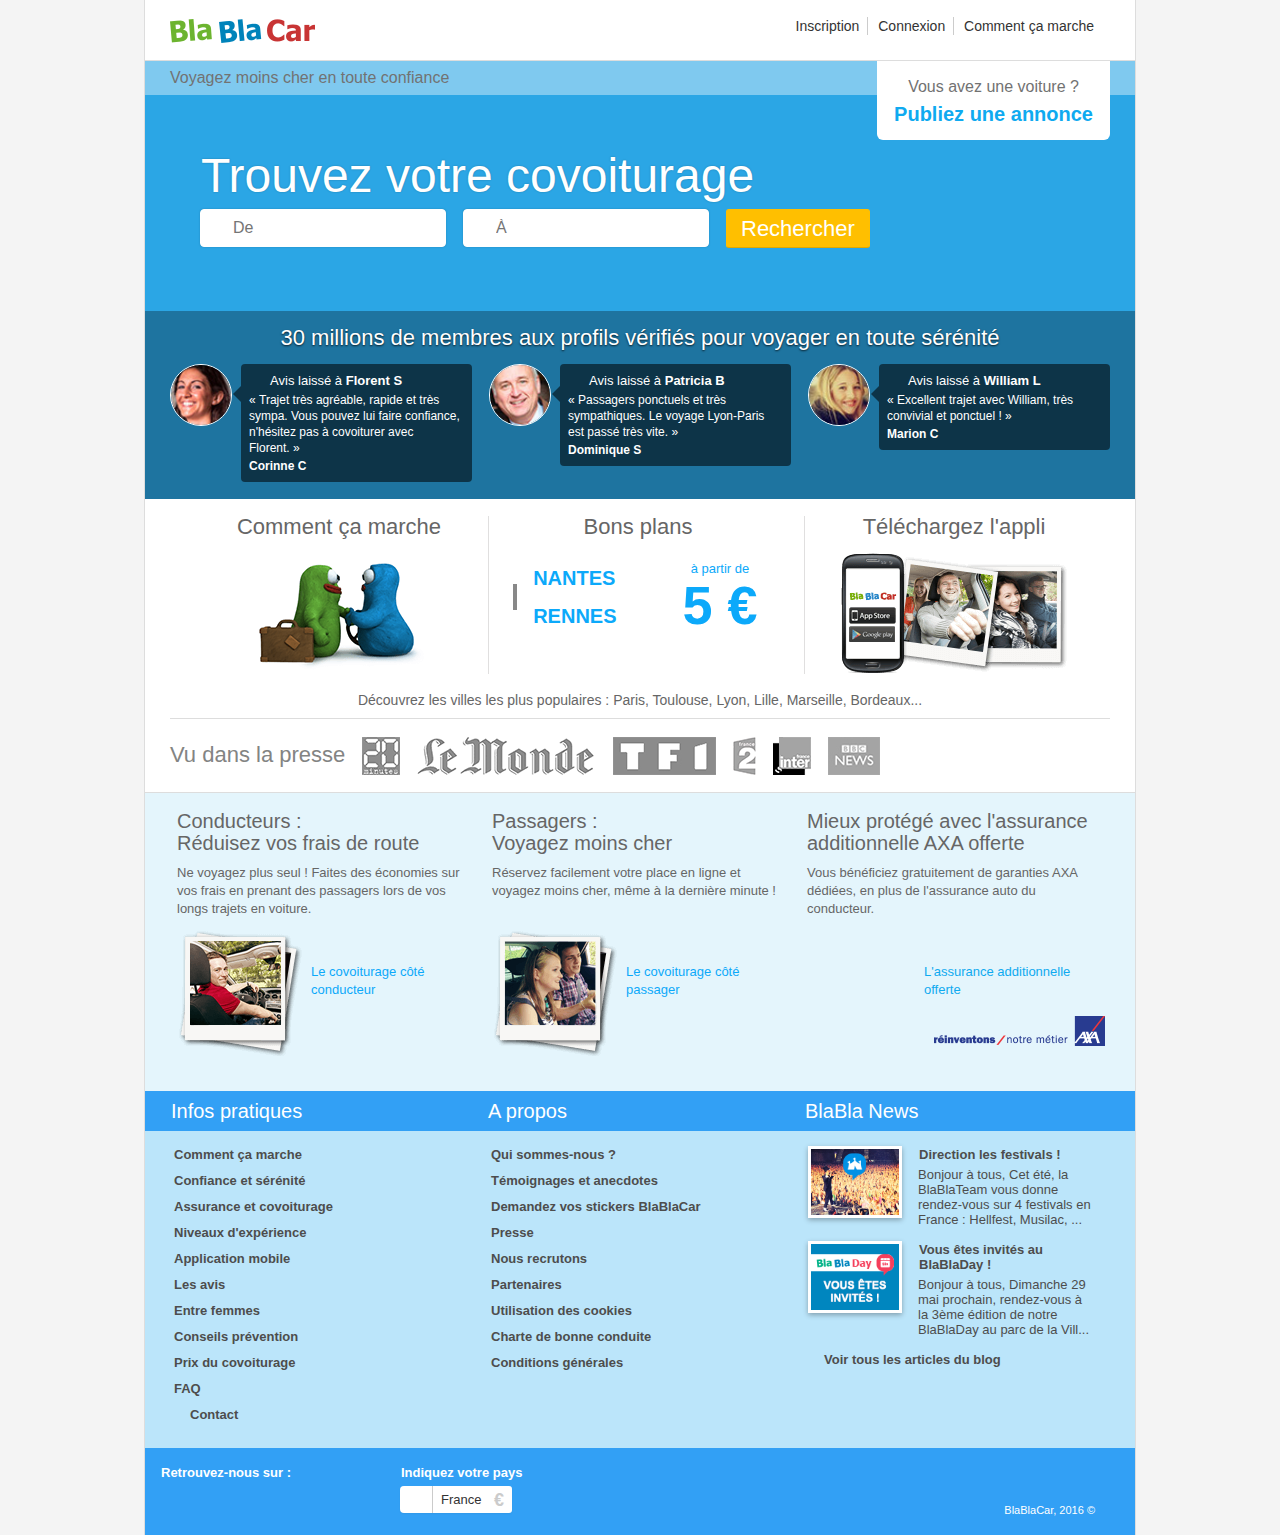
==== web/index.html @ f74a3dd9 "View updated" ====
<!DOCTYPE html>
<html lang="fr" class="js" data-locale="fr_FR">
<head>
	<meta http-equiv="Content-Type" content="text/html; charset=UTF-8">

	<meta charset="utf-8">
	<meta http-equiv="X-UA-Compatible" content="IE=Edge,chrome=1">

	<title>Voyagez moins cher en covoiturage | BlaBlaCar</title>

	<link rel="alternate" href="https://www.blablacar.fr/" hreflang="fr-FR">

	<link rel="alternate" href="android-app://com.comuto/blablacar/home?_reverse_proxy%5Bttl%5D=3600&amp;_reverse_proxy%5Buser_auth%5D=1&amp;_locale=fr_FR">

	<meta name="google" content="nositelinkssearchbox">
	<meta name="robots" content="noodp, noydir">
	<meta name="description" content="    BlaBlaCar met en relation des conducteurs qui voyagent avec des places libres avec des passagers recherchant un trajet sur le premier site européen de covoiturage.
	">
	<meta name="keywords" content=" ">

	<link rel="alternate" media="only screen and (max-width: 640px)" href="https://m.blablacar.fr/">



	<!--[if IE]><link href="/v-1465314200/assets/build/css/blablacar_1.css" rel="stylesheet" type="text/css"><![endif]-->
	<!--[if IE]><link href="/v-1465314200/assets/build/css/blablacar_2.css" rel="stylesheet" type="text/css"><![endif]-->

	<link rel="icon" type="image/x-icon" href="favicon.ico">
	<link rel="apple-touch-icon-precomposed" href="https://d1ovtcjitiy70m.cloudfront.net/vi-1/apple-touch-icon.png">
	<link rel="apple-touch-icon-precomposed" sizes="72x72" href="https://d1ovtcjitiy70m.cloudfront.net/vi-1/apple-touch-icon-72x72.png">
	<link rel="apple-touch-icon-precomposed" sizes="114x114" href="https://d1ovtcjitiy70m.cloudfront.net/vi-1/apple-touch-icon-114x114.png">
	<link rel="apple-touch-icon-precomposed" sizes="144x144" href="https://d1ovtcjitiy70m.cloudfront.net/vi-1/apple-touch-icon-144x144.png">

	<meta property="fb:app_id" content="123152947759014">
	<meta property="og:url" content="https://www.blablacar.fr/">

	<meta property="og:locale" content="fr_FR">
	<meta property="og:site_name" content="BlaBlaCar">
	<meta property="og:title" content="Voyagez moins cher en covoiturage">
	<meta property="og:type" content="website">
	<meta property="og:image" content="https://www.blablacar.fr/images/logo-bbc-fb.png">

	<meta name="application-name" content="BlaBlaCar">
	<meta name="msapplication-TileColor" content="#ffffff">
	<meta name="msapplication-TileImage" content="https://www.blablacar.fr/blablacar-pinned-default.png">
	<meta name="msapplication-square70x70logo" content="https://www.blablacar.fr/blablacar-pinned-small.png">
	<meta name="msapplication-square150x150logo" content="https://www.blablacar.fr/blablacar-pinned-medium.png">
	<meta name="msapplication-wide310x150logo" content="https://www.blablacar.fr/blablacar-pinned-wide.png">
	<meta name="msapplication-square310x310logo" content="https://www.blablacar.fr/blablacar-pinned-large.png">

	<link rel="image_src" href="https://d1ovtcjitiy70m.cloudfront.net/vi-1/images/logo.gif">


        <link rel="stylesheet" type="text/css" href="index.css" media="all">
    </head>
    <body itemscope="" itemtype="http://schema.org/Article">
    	<div id="skip-link"><a href="#maincontent">Aller au contenu</a></div>
    <!--[if lt IE 9]>
        <div class="browser-message">
            <p>
                <strong>
                Ceci est bien embêtant
                </strong>
                Vous utilisez un navigateur trop ancien pour utiliser ce site.
                <br />
                Si vous le pouvez, <a href="https://www.google.com/chrome" target="_blank">installez un navigateur récent</a>. Vous risquez sinon des problèmes de compatibilités.
            </p>
        </div>
        <![endif]-->





        <div class="page">
        	<header class="site-header" role="banner" data-error="Une erreur est survenue. Réessayez plus tard.">

        		<div class="container clearfix">
        			<a href="https://www.blablacar.fr/" class="logo js-optInExcluded">
        				<img src="res/blablacar-logo-290x48.png" alt="BlaBlaCar" height="24" width="145">
        			</a>

        			<input id="async_toolbar" value="1" type="hidden">
        			<input id="async_toolbar_url" value="/login/is-logged" type="hidden">

        			<nav class="site-menu" role="navigation">
        				<ul class="unstyled no-margin">
        					<li class="site-menu-user">
        						<ul class="unstyled no-margin">
        							<li>
        								<a href="https://www.blablacar.fr/inscription">Inscription</a>
        							</li>
        							<li>
        							<a href="signin" class="login-link login-toggle" aria-haspopup="true" aria-expanded="false" role="button">Connexion</a>
        								<div class="login-container">
        									<div style="display: none;" class="login form-register">
        										<span class="login-arrow"></span>
        										<div class="text-intro"></div>

        										<div class="social-signin facebook-signin">
        											<a href="http://www.blablacar.fr/connect/facebook" class="btn-social btn-facebook white js-oauth-connect" data-provider="facebook">
        												<i class="bbc-icon2-facebook-logo size26 first white push-left" aria-hidden="true"></i>
        												Connexion avec Facebook
        											</a>
        										</div>


        										<p class="smallprint margin-top align-center">
        											Nous ne publions rien sur votre mur sans votre accord
        										</p>


        										<form id="login-form" action="https://www.blablacar.fr/login_check" method="POST" novalidate="">


        											<p class="separator hr"><span>ou</span></p>

        											<label class="register-email-wrapper">
        												<input class="login-email registration-email" name="_username" placeholder="Mon e-mail" type="email">
        											</label>

        											<label class="register-password-wrapper">
        												<input class="login-pass registration-password" name="_password" placeholder="Mon mot de passe" type="password">
        											</label>

        											<label for="remember_me_pop" class="register-remember-wrapper">
        												<input id="remember_me_pop" name="_remember_me" type="checkbox">
        												Se souvenir de moi
        											</label>

        											<div class="form-action">
        												<button type="submit" name="_submit" class="btn-validation btn-large full-width apply-btn-loader"><img class="img-loader hide" src="res/ajax-loader-blue.gif" alt="" aria-hidden="true">
        													Connexion
        												</button>
        											</div>
        											<div class="align-right">
        												<a class="blue" href="https://www.blablacar.fr/mot-de-passe-oublie">
        													Mot de passe oublié
        												</a>
        											</div>
        										</form>

        										<div class="signin">
        											<strong class="display-block">Pas encore membre ?</strong>
        											<a class="blue" href="https://www.blablacar.fr/inscription">
        												Inscrivez-vous gratuitement
        											</a>
        										</div>
        									</div>
        								</div>
        							</li>
        							<li class="margin-half-right no-border">
        								<a href="https://www.blablacar.fr/comment-ca-marche" class="help">Comment ça marche</a>
        							</li>
        						</ul>

        					</li>


        				</ul>

        			</nav>
        		</div>
        	</header>

        	<div id="maincontent" class="container" role="main">
        		<div class="flash-template alert no-icon hide clearfix" data-level-class="alert-LEVEL" data-message-selector=".flash-content">
        			<a class="close" data-dismiss="alert" href="#">×</a>
        			<i class="size26 pull-left no-margin-left margin-half-right" aria-hidden="true"></i>
        			<p class="flash-content overflow-hidden"></p>
        		</div>



        		<div class="hp-hero">
        			<div class="hp-hero-search u-clearfix">
        				<h1 class="margin-half-bottom">Trouvez votre covoiturage</h1>
        				<form id="search-form" class="search-form no-margin" action="https://www.blablacar.fr/search" role="search">

        					<div class="from">
        						<input value="" id="search_from_name" data-autocomplete="name" name="fn" title="De" placeholder="De" class="search-from place-autocomplete no-margin-bottom" autocomplete="off" type="text">
        						<input name="fc" data-autocomplete="coordinates" data-autocomplete-ref="search_from_name" type="hidden">
        						<input name="fcc" data-autocomplete="country_code" data-autocomplete-ref="search_from_name" type="hidden">
        					</div>

        					<div class="to">
        						<input value="" id="search_to_name" data-autocomplete="name" name="tn" title="À" placeholder="À" class="search-to place-autocomplete no-margin-bottom" autocomplete="off" type="text">
        						<input name="tc" data-autocomplete="coordinates" data-autocomplete-ref="search_to_name" type="hidden">
        						<input name="tcc" data-autocomplete="country_code" data-autocomplete-ref="search_to_name" type="hidden">
        					</div>

        					<button class="btn-2action btn-large size22" type="submit">Rechercher</button>
        				</form>

        			</div>

        			<div class="hp-hero-banner">
        				<h2 class="size16 u-gray">Voyagez moins cher en toute confiance</h2>
        			</div>

        			<a href="https://www.blablacar.fr/proposer" class="hp-hero-driver padding u-alignCenter">
        				<h2 class="no-margin margin-half-bottom u-gray size16">Vous avez une voiture&nbsp;?</h2>
        				<p class="size20 u-blue">
        					<strong>Publiez une annonce</strong>
        				</p>
        			</a>

        			<div class="hp-hero-footer">
        				<h2 class="margin-bottom u-alignCenter size22">30 millions de membres aux profils vérifiés pour voyager en toute sérénité
        				</h2>

        				<ul class="u-reset testimony u-clearfix">
        					<li class="u-left no-margin">
        						<img src="res/user-picture-01_fr_fr.jpg" alt="" class="u-left margin-half-right" height="60" width="60">
        						<div class="testimony-message u-right">
        							<i class="bbc-icon-star yellow-star" aria-hidden="true"></i>
        							Avis laissé à <strong>Florent S</strong>
        							<blockquote class="no-border no-padding no-margin">
        								<p class="size12 thin-font"> «&nbsp;Trajet très agréable, rapide et très sympa. Vous pouvez lui faire confiance, n'hésitez pas à covoiturer avec Florent.&nbsp;» <span class="author bold">Corinne C</span></p>
        							</blockquote>
        						</div>
        					</li>
        					<li class="u-left  margin-left">
        						<img src="res/user-picture-02_fr_fr.jpg" alt="" class="u-left margin-half-right" height="60" width="60">
        						<div class="testimony-message u-right">
        							<i class="bbc-icon-star yellow-star" aria-hidden="true"></i>
        							Avis laissé à <strong>Patricia B</strong>
        							<blockquote class="no-border no-padding no-margin">
        								<p class="size12 thin-font">«&nbsp;Passagers ponctuels et très sympathiques. Le voyage Lyon-Paris est passé très vite.&nbsp;» <span class="author bold">Dominique S</span></p>
        							</blockquote>
        						</div>
        					</li>
        					<li class="u-right no-margin">
        						<img src="res/user-picture-03_fr_fr.jpg" alt="" class="u-left margin-half-right" height="60" width="60">
        						<div class="testimony-message u-right">
        							<i class="bbc-icon-star yellow-star" aria-hidden="true"></i>
        							Avis laissé à <strong>William L</strong>
        							<blockquote class="no-border no-padding no-margin">
        								<p class="size12 thin-font">«&nbsp;Excellent trajet avec William, très convivial et ponctuel !&nbsp;» <span class="author bold">Marion C</span></p>
        							</blockquote>
        						</div>
        					</li>
        				</ul>
        			</div>
        		</div>

        		<div class="row homepage-features">
        			<div class="span4 homepage-feature homepage-feature-left">
        				<h2>
        					<a href="https://www.blablacar.fr/comment-ca-marche">
        						Comment ça marche
        					</a>
        				</h2>

        				<div class="img-block video no-top-padding">
        					<a href="https://www.youtube.com/watch?v=iPXLIzfqFPQ" class="play-button" data-title="Voir la vidéo">
        						<img src="res/home-new-video_fr_fr.png" alt="Voir la vidéo">
        					</a>
        				</div>

        			</div>

        			<div class="span4 homepage-feature slider-feature-axes no-left-margin padding-right" aria-hidden="true">
        				<h2>
        					Bons plans
        				</h2>

        				<div id="carousel-axes" class="carousel slide carousel-fade no-margin padding no-top-padding">
        					<!-- Carousel items -->
        					<ul class="unstyled no-margin carousel-inner">
        						<li class="item">

        							<a href="https://www.blablacar.fr/search?fn=paris&amp;tn=lyon" class="display-block clearfix">
        								<span class="axe pull-left">
        									<span class="departure">
        										<i class="bbc-icon2-circle size18 location-circle green" aria-hidden="true"></i>
        										PARIS
        									</span>
        									<span class="arrival">
        										<i class="bbc-icon2-circle size18 location-circle red" aria-hidden="true"></i>
        										LYON
        									</span>
        								</span>
        								<span class="price price-medium pull-right">
        									à partir de
        									<span>20&nbsp;€</span>
        									<span class="price-detail">Par passager</span>
        								</span>
        							</a>
        						</li>
        						<li class="item">

        							<a href="https://www.blablacar.fr/search?fn=lille&amp;tn=paris" class="display-block clearfix">
        								<span class="axe pull-left">
        									<span class="departure">
        										<i class="bbc-icon2-circle size18 location-circle green" aria-hidden="true"></i>
        										LILLE
        									</span>
        									<span class="arrival">
        										<i class="bbc-icon2-circle size18 location-circle red" aria-hidden="true"></i>
        										PARIS
        									</span>
        								</span>
        								<span class="price price-medium pull-right">
        									à partir de
        									<span>10&nbsp;€</span>
        									<span class="price-detail">Par passager</span>
        								</span>
        							</a>
        						</li>
        						<li class="item">

        							<a href="https://www.blablacar.fr/search?fn=bordeaux&amp;tn=toulouse" class="display-block clearfix">
        								<span class="axe pull-left">
        									<span class="departure">
        										<i class="bbc-icon2-circle size18 location-circle green" aria-hidden="true"></i>
        										BORDEAUX
        									</span>
        									<span class="arrival">
        										<i class="bbc-icon2-circle size18 location-circle red" aria-hidden="true"></i>
        										TOULOUSE
        									</span>
        								</span>
        								<span class="price price-medium pull-right">
        									à partir de
        									<span>10&nbsp;€</span>
        									<span class="price-detail">Par passager</span>
        								</span>
        							</a>
        						</li>
        						<li class="item active">

        							<a href="https://www.blablacar.fr/search?fn=nantes&amp;tn=rennes" class="display-block clearfix">
        								<span class="axe pull-left">
        									<span class="departure">
        										<i class="bbc-icon2-circle size18 location-circle green" aria-hidden="true"></i>
        										NANTES
        									</span>
        									<span class="arrival">
        										<i class="bbc-icon2-circle size18 location-circle red" aria-hidden="true"></i>
        										RENNES
        									</span>
        								</span>
        								<span class="price pull-right">
        									à partir de
        									<span>5&nbsp;€</span>
        									<span class="price-detail">Par passager</span>
        								</span>
        							</a>
        						</li>
        					</ul>
        				</div>
        			</div>

        			<div class="span4 homepage-feature homepage-feature-right no-left-margin">
        				<h2>
        					<a href="https://www.blablacar.fr/apps-blablacar-mobile">Téléchargez l'appli</a>
        				</h2>

        				<a href="https://www.blablacar.fr/apps-blablacar-mobile" class="display-block align-center">
        					<img src="res/bloc-mobileapp.png" alt="Découvrez l'application mobile gratuite de covoiturage BlaBlaCar">
        				</a>

        			</div>
        		</div>



        		<section class="top-departure dropdown clearfix">
        			<a href="https://www.blablacar.fr/trajets/" class="dropdown-toggle top-departure-link display-block margin-half-bottom align-center size14" data-toggle="dropdown" data-target="#">
        				Découvrez les villes les plus populaires : Paris, Toulouse, Lyon, Lille, Marseille, Bordeaux...
        			</a>
        			<div class="dropdown-menu">
        				<div class="row">
        					<h2>Découvrez les 21 trajets les plus populaires :</h2>
        					<div class="span4">
        						<ul class="unstyled top-departure-list">
        							<li>
        								<a href="https://www.blablacar.fr/trajets/paris/">
        									Covoiturage au départ de Paris
        								</a>
        							</li>
        							<li>
        								<a href="https://www.blablacar.fr/trajets/toulouse/">
        									Covoiturage au départ de Toulouse
        								</a>
        							</li>
        							<li>
        								<a href="https://www.blablacar.fr/trajets/lyon/">
        									Covoiturage au départ de Lyon
        								</a>
        							</li>
        							<li>
        								<a href="https://www.blablacar.fr/trajets/rennes/">
        									Covoiturage au départ de Rennes
        								</a>
        							</li>
        							<li>
        								<a href="https://www.blablacar.fr/trajets/nantes/">
        									Covoiturage au départ de Nantes
        								</a>
        							</li>
        							<li>
        								<a href="https://www.blablacar.fr/trajets/montpellier/">
        									Covoiturage au départ de Montpellier
        								</a>
        							</li>
        							<li>
        								<a href="https://www.blablacar.fr/trajets/bordeaux/">
        									Covoiturage au départ de Bordeaux
        								</a>
        							</li>
        						</ul>
        					</div>
        					<div class="span4">
        						<ul class="unstyled top-departure-list">
        							<li>
        								<a href="https://www.blablacar.fr/trajets/clermont-ferrand/">
        									Covoiturage au départ de Clermont-Ferrand
        								</a>
        							</li>
        							<li>
        								<a href="https://www.blablacar.fr/trajets/valence/">
        									Covoiturage au départ de Valence
        								</a>
        							</li>
        							<li>
        								<a href="https://www.blablacar.fr/trajets/tours/">
        									Covoiturage au départ de Tours
        								</a>
        							</li>
        							<li>
        								<a href="https://www.blablacar.fr/trajets/angers/">
        									Covoiturage au départ de Angers
        								</a>
        							</li>
        							<li>
        								<a href="https://www.blablacar.fr/trajets/aix-en-provence/">
        									Covoiturage au départ de Aix-en-Provence
        								</a>
        							</li>
        							<li>
        								<a href="https://www.blablacar.fr/trajets/grenoble/">
        									Covoiturage au départ de Grenoble
        								</a>
        							</li>
        							<li>
        								<a href="https://www.blablacar.fr/trajets/poitiers/">
        									Covoiturage au départ de Poitiers
        								</a>
        							</li>
        						</ul>
        					</div>
        					<div class="span4">
        						<ul class="unstyled top-departure-list">
        							<li>
        								<a href="https://www.blablacar.fr/trajets/le-mans/">
        									Covoiturage au départ de Le Mans
        								</a>
        							</li>
        							<li>
        								<a href="https://www.blablacar.fr/trajets/nimes/">
        									Covoiturage au départ de Nîmes
        								</a>
        							</li>
        							<li>
        								<a href="https://www.blablacar.fr/trajets/orleans/">
        									Covoiturage au départ de Orléans
        								</a>
        							</li>
        							<li>
        								<a href="https://www.blablacar.fr/trajets/limoges/">
        									Covoiturage au départ de Limoges
        								</a>
        							</li>
        							<li>
        								<a href="https://www.blablacar.fr/trajets/caen/">
        									Covoiturage au départ de Caen
        								</a>
        							</li>
        							<li>
        								<a href="https://www.blablacar.fr/trajets/narbonne/">
        									Covoiturage au départ de Narbonne
        								</a>
        							</li>
        							<li>
        								<a href="https://www.blablacar.fr/trajets/vannes/">
        									Covoiturage au départ de Vannes
        								</a>
        							</li>
        						</ul>
        					</div>
        					<div class="span12 top-departure-footer">
        						<a href="https://www.blablacar.fr/trajets/" class="blue">→ Voir tous les autres trajets</a>
        					</div>
        				</div>
        			</div>
        		</section>


        		<div class="row press no-margin padding-top padding-half-bottom">
        			<a href="https://www.blablacar.fr/blog/presse-et-medias" class="display-block">
        				<h2 class="press-title no-margin pull-left">
        					Vu dans la presse
        				</h2>
        				<ul class="list-medias unstyled no-margin overflow-hidden">
        					<li class="pull-left margin-left margin-half-bottom">
        						<img src="res/20minutes.png" alt="20 minutes">
        					</li>
        					<li class="pull-left margin-left margin-half-bottom">
        						<img src="res/le-monde.png" alt="Le monde">
        					</li>
        					<li class="pull-left margin-left margin-half-bottom">
        						<img src="res/tf1.png" alt="TF1">
        					</li>
        					<li class="pull-left margin-left margin-half-bottom">
        						<img src="res/france-2.png" alt="France 2">
        					</li>
        					<li class="pull-left margin-left margin-half-bottom">
        						<img src="res/france-inter.png" alt="France Inter">
        					</li>
        					<li class="pull-left margin-left margin-half-bottom">
        						<img src="res/bbc-news.png" alt="BBC News">
        					</li>
        				</ul>
        			</a>
        		</div>

        		<div class="row homepage-explanations padding clearfix">
        			<div class="span4 explanation-driver margin-bottom">
        				<h2 class="align-left"><span class="display-block">Conducteurs :</span> Réduisez vos frais de route</h2>
        				<p>Ne voyagez plus seul ! Faites des économies sur vos frais en prenant des passagers lors de vos longs trajets en voiture.
        				</p>
        				<img src="res/instant-film-driver2.png" alt="" class="pull-left margin-half-right">
        				<a href="https://www.blablacar.fr/comment-ca-marche#drvr" class="display-block overflow-hidden margin-top padding-top blue">Le covoiturage côté conducteur</a>
        			</div>

        			<div class="span4 explanation-passenger margin-bottom">
        				<h2 class="align-left"><span class="display-block">Passagers :</span> Voyagez moins cher
        				</h2>
        				<p>Réservez facilement votre place en ligne et voyagez moins cher, même à la dernière minute !</p>
        				<img src="res/instant-film-passenger.png" alt="" class="pull-left margin-half-right">
        				<a href="https://www.blablacar.fr/comment-ca-marche" class="display-block overflow-hidden margin-top padding-top blue">Le covoiturage côté passager
        				</a>
        			</div>
        			<div class="span4 explanation-trust margin-bottom">
        				<h2 class="u-alignLeft">Mieux protégé avec l'assurance additionnelle AXA offerte</h2>
        				<p>Vous bénéficiez gratuitement de garanties AXA dédiées, en plus de l'assurance auto du conducteur.</p>
        				<i class="bbc-icon2-shield u-green u-left margin-half-top margin-half-right margin-half-left" aria-hidden="true"></i>
        				<a href="https://www.blablacar.fr/assurance-covoiturage" class="u-block overflow-hidden margin-top padding-top u-blue">L'assurance additionnelle offerte</a>
        				<img src="res/axa-logo-right-h60_fr_fr.png" class="u-right margin-top" alt="Axa, redefining standards" height="30">

        			</div>
        		</div>

        	</div>


        	<footer class="footer-container" role="contentinfo">
        		<section class="site-footer">
        			<div class="row">
        				<div class="relative span4">
        					<h2>
        						Infos pratiques 
        					</h2>
        					<ul class="footer-list">



        						<li class="
        						first                            ">
        						<a href="https://www.blablacar.fr/comment-ca-marche">
        							Comment ça marche
        						</a>
        					</li>



        					<li class="
        					">
        					<a href="https://www.blablacar.fr/confiance-fiabilite">
        						Confiance et sérénité
        					</a>
        				</li>



        				<li class="
        				">
        				<a href="https://www.blablacar.fr/assurance-covoiturage">
        					Assurance et covoiturage
        				</a>
        			</li>



        			<li class="
        			">
        			<a href="https://www.blablacar.fr/niveau-experience">
        				Niveaux d'expérience
        			</a>
        		</li>



        		<li class="
        		">
        		<a href="https://www.blablacar.fr/apps-blablacar-mobile">
        			Application mobile
        		</a>
        	</li>



        	<li class="
        	">
        	<a href="https://www.blablacar.fr/blog/les-avis">
        		Les avis
        	</a>
        </li>
        


        <li class="
        ">
        <a href="https://www.blablacar.fr/blog/ladies-only-fr">
        	Entre femmes
        </a>
    </li>



    <li class="
    ">
    <a href="https://www.blablacar.fr/conseils-prevention">
    	Conseils prévention
    </a>
</li>



<li class="
">
<a href="https://www.blablacar.fr/blog/prix-du-covoiturage">
	Prix du covoiturage 
</a>
</li>



<li class="
">
<a href="https://www.blablacar.fr/faq">
	FAQ
</a>
</li>



<li class="
footer-contact            ">
<a href="https://www.blablacar.fr/contact">
	Contact
</a>
</li>
</ul>

</div>
<div class="relative span4">
	<h2>
		A propos
	</h2>
	<ul class="footer-list">



		<li class="
		first                            ">
		<a href="https://www.blablacar.fr/blog/qui-sommes-nous">
			Qui sommes-nous ?
		</a>
	</li>



	<li class="
	">
	<a href="https://www.blablacar.fr/blog/temoignages">
		Témoignages et anecdotes
	</a>
</li>



<li class="
">
<a href="https://www.blablacar.fr/goodies">
	Demandez vos stickers BlaBlaCar
</a>
</li>



<li class="
">
<a href="https://www.blablacar.fr/blog/presse">
	Presse
</a>
</li>



<li class="
">
<a href="https://www.blablacar.fr/blog/recrutement">
	Nous recrutons
</a>
</li>



<li class="
">
<a href="https://www.blablacar.fr/blog/widget-partenaires">
	Partenaires
</a>
</li>



<li class="
js-optInExcluded            ">
<a href="https://www.blablacar.fr/blog/utilisation-des-cookies">
	Utilisation des cookies
</a>
</li>



<li class="
">
<a href="https://www.blablacar.fr/charte-de-bonne-conduite">
	Charte de bonne conduite
</a>
</li>



<li class="
">
<a href="https://www.blablacar.fr/blog/conditions-generales">
	Conditions générales
</a>
</li>
</ul>

</div>
<div class="relative span4">
	<h2>
		BlaBla News
	</h2>
	<ul class="footer-list">
		<li class="first">
			<div class="clearfix">
				<div class="home-blog-post-illustration">
					<a href="https://www.blablacar.fr/blog/jeu-festivals">
						<img src="res/blogthumbnail_festival_120x90_v01.jpg" alt="Direction les festivals !" width="88">
					</a>
				</div>
				<div class="home-blog-post-text">
					<h3>
						<a href="https://www.blablacar.fr/blog/jeu-festivals">
							Direction les festivals !
						</a>
					</h3>
					<p>
						<a href="https://www.blablacar.fr/blog/jeu-festivals">

							Bonjour à tous,
							Cet été, la BlaBlaTeam vous donne rendez-vous sur 4 festivals en France : Hellfest, Musilac, ...                            </a>
						</p>
					</div>
				</div>
			</li>
		</ul>
		<ul class="footer-list">
			<li>
				<div class="clearfix">
					<div class="home-blog-post-illustration">
						<a href="https://www.blablacar.fr/blog/blabladay">
							<img src="res/vignette-bbday2016.png" alt="Vous êtes invités au BlaBlaDay !" width="88">
						</a>
					</div>
					<div class="home-blog-post-text">
						<h3>
							<a href="https://www.blablacar.fr/blog/blabladay">
								Vous êtes invités au BlaBlaDay !
							</a>
						</h3>
						<p>
							<a href="https://www.blablacar.fr/blog/blabladay">

								Bonjour à tous,
								Dimanche&nbsp;29 mai prochain, rendez-vous à la 3ème édition de notre BlaBlaDay&nbsp;au parc de la Vill...                            </a>
							</p>
						</div>
					</div>
				</li>
			</ul>
			<ul class="footer-list">
				<li class=" footer-contact">
					<a href="https://www.blablacar.fr/blog">
						Voir tous les articles du blog
					</a>
				</li>
			</ul>
		</div>
	</div>
</section>
<section class="periphal-link-footer">
	<div class="row">


		<div class="span3">
			<h2>
				Retrouvez-nous sur :
			</h2>
			<ul class="footer-social-network-list">

				<li><a href="https://www.youtube.com/c/BlaBlaCarFR" class="youtube"><span>Youtube</span></a></li>
				<li><a href="https://twitter.com/BlaBlaCar_FR" class="twitter"><span>Twitter</span></a></li>
				<li><a href="https://fr-fr.facebook.com/blablacar.fr" class="facebook"><span>Facebook</span></a></li>
				<li><a href="https://plus.google.com/+BlaBlaCarFR" rel="publisher" class="google-plus"><span>Google+</span></a></li>
				<li><a href="https://instagram.com/blablacarfr" class="instagram"><span>Instagram</span></a></li>
			</ul>
			<p class="footer-copyright">
				BlaBlaCar, 2016 ©
			</p>
		</div>

		<div class="span3">
			<h2>
				Indiquez votre pays
			</h2>
			<div class="btn-group">
				<a class="btn dropdown-toggle" data-toggle="dropdown" href="#">
					<span class="flag fr_fr"></span>
					France
					<span class="margin-half-left vertical-middle bold size18 pale-gray">€</span>
				</a>
				<div class="dropdown-menu clearfix">
					<ul class="left-column">

						<li>
							<a rel="nofollow" href="https://www.blablacar.fr/" id="lang-fr_FR" class="js-optInExcluded">
								<span class="flag fr_fr"></span> France
							</a>
						</li>

					</ul>
				</div>
			</div>
		</div>
	</div>

</section>
</footer>

</div>

















<!-- Marketing button manager -->
<!-- end  -->




<!-- Google Tag Manager -->


<!-- End Google Tag Manager -->


<div id="ui-datepicker-div" class="ui-datepicker ui-widget ui-widget-content ui-helper-clearfix ui-corner-all"></div>


</body>
</html>
---- web/index.css ----
/* ::::: https://www.blablacar.fr/v-1465314200/assets/build/vendor/css/main.css ::::: */

article, aside, details, figcaption, figure, footer, header, hgroup, nav, section { display: block; }
audio:not([controls]) { display: none; }
html { font-size: 100%; }
a:focus { outline: thin dotted rgb(51, 51, 51); outline-offset: -2px; }
a:active, a:hover { outline: 0px none; }
img { max-width: 100%; vertical-align: middle; border: 0px none; }
button, input, select, textarea { margin: 0px; font-size: 100%; vertical-align: middle; }
button, input {  }
button::-moz-focus-inner, input::-moz-focus-inner { padding: 0px; border: 0px none; }
button, html input[type="button"], input[type="reset"], input[type="submit"] { cursor: pointer; }
.clearfix {  }
.clearfix::after, .clearfix::before { display: table; line-height: 0; content: ""; }
.clearfix::after { clear: both; }
body { margin: 0px; font-family: "Helvetica Neue",Helvetica,Arial,sans-serif; font-size: 14px; line-height: 20px; color: rgb(51, 51, 51); background-color: rgb(255, 255, 255); }
a { color: rgb(0, 136, 204); text-decoration: none; }
a:hover { color: rgb(0, 85, 128); text-decoration: underline; }
.row { margin-left: -20px; }
.row::after, .row::before { display: table; line-height: 0; content: ""; }
.row::after { clear: both; }
[class*="span"] { float: left; min-height: 1px; margin-left: 20px; }
.container, .navbar-fixed-bottom .container, .navbar-fixed-top .container, .navbar-static-top .container, .span12 { width: 940px; }
.span4 { width: 300px; }
.span3 { width: 220px; }
.row-fluid::after, .row-fluid::before { display: table; line-height: 0; content: ""; }
.row-fluid::after { clear: both; }
.container { margin-right: auto; margin-left: auto; }
.container::after, .container::before { display: table; line-height: 0; content: ""; }
.container::after { clear: both; }
.container-fluid::after, .container-fluid::before { display: table; line-height: 0; content: ""; }
.container-fluid::after { clear: both; }
p { margin: 0px 0px 10px; }
strong { font-weight: 700; }
h1, h2, h3, h4, h5, h6 { margin: 10px 0px; font-family: inherit; font-weight: 700; line-height: 20px; color: inherit; text-rendering: optimizelegibility; }
h1, h2, h3 { line-height: 40px; }
h1 { font-size: 38.5px; }
h2 { font-size: 31.5px; }
h3 { font-size: 24.5px; }
ol, ul { padding: 0px; margin: 0px 0px 10px 25px; }
ol ol, ol ul, ul ol, ul ul { margin-bottom: 0px; }
li { line-height: 20px; }
ol.unstyled, ul.unstyled { margin-left: 0px; list-style: outside none none; }
.dl-horizontal::after, .dl-horizontal::before { display: table; line-height: 0; content: ""; }
.dl-horizontal::after { clear: both; }
blockquote { padding: 0px 0px 0px 15px; margin: 0px 0px 20px; border-left: 5px solid rgb(238, 238, 238); }
blockquote p { margin-bottom: 0px; font-size: 16px; font-weight: 300; line-height: 25px; }
blockquote small::before { content: "— "; }
blockquote.pull-right small::before { content: ""; }
blockquote.pull-right small::after { content: " —"; }
blockquote::after, blockquote::before, q::after, q::before { content: ""; }
form { margin: 0px 0px 20px; }
button, input, label, select, textarea { font-size: 14px; font-weight: 400; line-height: 20px; }
button, input, select, textarea { font-family: "Helvetica Neue",Helvetica,Arial,sans-serif; }
label { display: block; margin-bottom: 5px; }
.uneditable-input, input[type="color"], input[type="date"], input[type="datetime-local"], input[type="datetime"], input[type="email"], input[type="month"], input[type="number"], input[type="password"], input[type="search"], input[type="tel"], input[type="text"], input[type="time"], input[type="url"], input[type="week"], select, textarea { display: inline-block; height: 20px; padding: 4px 6px; margin-bottom: 10px; font-size: 14px; line-height: 20px; color: rgb(85, 85, 85); vertical-align: middle; border-radius: 4px; }
.uneditable-input, input, textarea { width: 206px; }
.uneditable-input, input[type="color"], input[type="date"], input[type="datetime-local"], input[type="datetime"], input[type="email"], input[type="month"], input[type="number"], input[type="password"], input[type="search"], input[type="tel"], input[type="text"], input[type="time"], input[type="url"], input[type="week"], textarea { background-color: rgb(255, 255, 255); border: 1px solid rgb(204, 204, 204); box-shadow: 0px 1px 1px rgba(0, 0, 0, 0.075) inset; transition: border 0.2s linear 0s, box-shadow 0.2s linear 0s; }
.uneditable-input:focus, input[type="color"]:focus, input[type="date"]:focus, input[type="datetime-local"]:focus, input[type="datetime"]:focus, input[type="email"]:focus, input[type="month"]:focus, input[type="number"]:focus, input[type="password"]:focus, input[type="search"]:focus, input[type="tel"]:focus, input[type="text"]:focus, input[type="time"]:focus, input[type="url"]:focus, input[type="week"]:focus, textarea:focus { border-color: rgba(82, 168, 236, 0.8); outline: 0px none; box-shadow: 0px 1px 1px rgba(0, 0, 0, 0.075) inset, 0px 0px 8px rgba(82, 168, 236, 0.6); }
input[type="checkbox"], input[type="radio"] { margin: 4px 0px 0px; line-height: normal; cursor: pointer; }
input[type="button"], input[type="checkbox"], input[type="file"], input[type="image"], input[type="radio"], input[type="reset"], input[type="submit"] { width: auto; }
input[type="checkbox"]:focus, input[type="file"]:focus, input[type="radio"]:focus, select:focus { outline: thin dotted rgb(51, 51, 51); outline-offset: -2px; }
input:-moz-placeholder, textarea:-moz-placeholder { color: rgb(153, 153, 153); }
.uneditable-input, input, textarea { margin-left: 0px; }
.controls-row::after, .controls-row::before { display: table; line-height: 0; content: ""; }
.controls-row::after { clear: both; }
input:focus:required:invalid, select:focus:required:invalid, textarea:focus:required:invalid { color: rgb(185, 74, 72); border-color: rgb(238, 95, 91); }
input:focus:required:invalid:focus, select:focus:required:invalid:focus, textarea:focus:required:invalid:focus { border-color: rgb(233, 50, 45); box-shadow: 0px 0px 6px rgb(248, 185, 183); }
.form-actions::after, .form-actions::before { display: table; line-height: 0; content: ""; }
.form-actions::after { clear: both; }
.form-horizontal .control-group::after, .form-horizontal .control-group::before { display: table; line-height: 0; content: ""; }
.form-horizontal .control-group::after { clear: both; }
.table-striped tbody tr:nth-child(2n+1) td, .table-striped tbody tr:nth-child(2n+1) th { background-color: rgb(249, 249, 249); }
.dropdown, .dropup { position: relative; }
.dropdown-toggle {  }
.dropdown-toggle:active, .open .dropdown-toggle { outline: 0px none; }
.dropdown-menu { position: absolute; top: 100%; left: 0px; z-index: 1000; display: none; float: left; min-width: 160px; padding: 5px 0px; margin: 2px 0px 0px; list-style: outside none none; background-color: rgb(255, 255, 255); border: 1px solid rgba(0, 0, 0, 0.2); border-radius: 6px; box-shadow: 0px 5px 10px rgba(0, 0, 0, 0.2); background-clip: padding-box; }
.dropdown-menu li > a { display: block; padding: 3px 20px; clear: both; font-weight: 400; line-height: 20px; color: rgb(51, 51, 51); white-space: nowrap; }
.dropdown-menu li > a:focus, .dropdown-menu li > a:hover, .dropdown-submenu:hover > a { color: rgb(255, 255, 255); text-decoration: none; background-color: rgb(0, 129, 194); background-image: linear-gradient(to bottom, rgb(0, 136, 204), rgb(0, 119, 179)); background-repeat: repeat-x; }
.dropdown-submenu > a::after { display: block; float: right; width: 0px; height: 0px; margin-top: 5px; margin-right: -10px; border-color: transparent transparent transparent rgb(204, 204, 204); border-style: solid; border-width: 5px 0px 5px 5px; content: " "; }
.dropdown-submenu:hover > a::after { border-left-color: rgb(255, 255, 255); }
.close { float: right; font-size: 20px; font-weight: 700; line-height: 20px; color: rgb(0, 0, 0); text-shadow: 0px 1px 0px rgb(255, 255, 255); opacity: 0.2; }
.close:hover { color: rgb(0, 0, 0); text-decoration: none; cursor: pointer; opacity: 0.4; }
.btn { display: inline-block; padding: 4px 12px; margin-bottom: 0px; font-size: 14px; line-height: 20px; color: rgb(51, 51, 51); text-align: center; text-shadow: 0px 1px 1px rgba(255, 255, 255, 0.75); vertical-align: middle; cursor: pointer; background-color: rgb(245, 245, 245); background-image: linear-gradient(to bottom, rgb(255, 255, 255), rgb(230, 230, 230)); background-repeat: repeat-x; border: 1px solid rgb(187, 187, 187); border-radius: 4px; box-shadow: 0px 1px 0px rgba(255, 255, 255, 0.2) inset, 0px 1px 2px rgba(0, 0, 0, 0.05); }
.btn.active, .btn.disabled, .btn:active, .btn:hover, .btn[disabled] { color: rgb(51, 51, 51); background-color: rgb(230, 230, 230); }
.btn:first-child {  }
.btn:hover { color: rgb(51, 51, 51); text-decoration: none; background-color: rgb(230, 230, 230); background-position: 0px -15px; transition: background-position 0.1s linear 0s; }
.btn:focus { outline: thin dotted rgb(51, 51, 51); outline-offset: -2px; }
.btn.active, .btn:active { background-color: rgb(230, 230, 230); background-image: none; outline: 0px none; box-shadow: 0px 2px 4px rgba(0, 0, 0, 0.15) inset, 0px 1px 2px rgba(0, 0, 0, 0.05); }
.btn-large { padding: 11px 19px; font-size: 17.5px; border-radius: 6px; }
.btn { border-color: rgba(0, 0, 0, 0.15) rgba(0, 0, 0, 0.15) rgba(0, 0, 0, 0.25); }
button.btn::-moz-focus-inner, input.btn[type="submit"]::-moz-focus-inner { padding: 0px; border: 0px none; }
.btn-group { position: relative; display: inline-block; font-size: 0px; white-space: nowrap; vertical-align: middle; }
.btn-group:first-child {  }
.btn-group > .btn { position: relative; border-radius: 0px; }
.btn-group > .btn, .btn-group > .dropdown-menu { font-size: 14px; }
.btn-group > .btn:first-child { margin-left: 0px; border-bottom-left-radius: 4px; border-top-left-radius: 4px; }
.btn-group > .btn:last-child, .btn-group > .dropdown-toggle { border-top-right-radius: 4px; border-bottom-right-radius: 4px; }
.btn-group > .btn.active, .btn-group > .btn:active, .btn-group > .btn:focus, .btn-group > .btn:hover { z-index: 2; }
.btn-group .dropdown-toggle:active, .btn-group.open .dropdown-toggle { outline: 0px none; }
.alert { padding: 8px 35px 8px 14px; margin-bottom: 20px; color: rgb(192, 152, 83); text-shadow: 0px 1px 0px rgba(255, 255, 255, 0.5); background-color: rgb(252, 248, 227); border: 1px solid rgb(251, 238, 213); border-radius: 4px; }
.alert .close { position: relative; top: -2px; right: -21px; line-height: 20px; }
.nav-pills::after, .nav-pills::before, .nav-tabs::after, .nav-tabs::before { display: table; line-height: 0; content: ""; }
.nav-pills::after, .nav-tabs::after { clear: both; }
.tabbable::after, .tabbable::before { display: table; line-height: 0; content: ""; }
.tabbable::after { clear: both; }
.navbar-inner::after, .navbar-inner::before { display: table; line-height: 0; content: ""; }
.navbar-inner::after { clear: both; }
.navbar-form::after, .navbar-form::before { display: table; line-height: 0; content: ""; }
.navbar-form::after { clear: both; }
.navbar .nav > li > .dropdown-menu::before { position: absolute; top: -7px; left: 9px; display: inline-block; border-right: 7px solid transparent; border-bottom: 7px solid rgba(0, 0, 0, 0.2); border-left: 7px solid transparent; content: ""; }
.navbar .nav > li > .dropdown-menu::after { position: absolute; top: -6px; left: 10px; display: inline-block; border-right: 6px solid transparent; border-bottom: 6px solid rgb(255, 255, 255); border-left: 6px solid transparent; content: ""; }
.navbar-fixed-bottom .nav > li > .dropdown-menu::before { top: auto; bottom: -7px; border-top: 7px solid rgba(0, 0, 0, 0.2); border-bottom: 0px none; }
.navbar-fixed-bottom .nav > li > .dropdown-menu::after { top: auto; bottom: -6px; border-top: 6px solid rgb(255, 255, 255); border-bottom: 0px none; }
.navbar .nav > li > .dropdown-menu.pull-right::before, .navbar .pull-right > li > .dropdown-menu::before { right: 12px; left: auto; }
.navbar .nav > li > .dropdown-menu.pull-right::after, .navbar .pull-right > li > .dropdown-menu::after { right: 13px; left: auto; }
.pager::after, .pager::before { display: table; line-height: 0; content: ""; }
.pager::after { clear: both; }
.modal-footer::after, .modal-footer::before { display: table; line-height: 0; content: ""; }
.modal-footer::after { clear: both; }
.popover .arrow, .popover .arrow::after { position: absolute; display: inline-block; width: 0px; height: 0px; border-color: transparent; border-style: solid; }
.popover .arrow::after { z-index: -1; content: ""; }
.popover.top .arrow::after { bottom: -1px; left: -11px; border-top-color: rgba(0, 0, 0, 0.25); border-width: 11px 11px 0px; }
.popover.right .arrow::after { bottom: -11px; left: -1px; border-right-color: rgba(0, 0, 0, 0.25); border-width: 11px 11px 11px 0px; }
.popover.bottom .arrow::after { top: -1px; left: -11px; border-bottom-color: rgba(0, 0, 0, 0.25); border-width: 0px 11px 11px; }
.popover.left .arrow::after { right: -1px; bottom: -11px; border-left-color: rgba(0, 0, 0, 0.25); border-width: 11px 0px 11px 11px; }
.thumbnails::after, .thumbnails::before { display: table; line-height: 0; content: ""; }
.thumbnails::after { clear: both; }
.carousel { position: relative; margin-bottom: 20px; line-height: 1; }
.carousel-inner { overflow: hidden; width: 100%; position: relative; }
.carousel-inner > .item { display: none; position: relative; transition: left 0.6s ease-in-out 0s; }
.carousel-inner > .active, .carousel-inner > .next, .carousel-inner > .prev { display: block; }
.carousel-inner > .active { left: 0px; }
.pull-right { float: right; }
.pull-left { float: left; }
.hide { display: none; }
.ui-helper-clearfix::after { content: "."; display: block; height: 0px; clear: both; visibility: hidden; }
.ui-helper-clearfix { display: block; }
.ui-widget { font-family: "Helvetica Neue",Helvetica,Arial,sans-serif; font-size: 13px; }
.ui-widget-content { border: 1px solid rgb(170, 170, 170); background: rgb(255, 255, 255) url('WEB-INF/res/ui-bg_glass_75_ffffff_1x400.png') repeat-x scroll 50% 50%; color: rgb(64, 64, 64); }
.ui-widget :active { outline: 0px none; }
.ui-corner-all, .ui-corner-left, .ui-corner-tl, .ui-corner-top { border-top-left-radius: 4px; }
.ui-corner-all, .ui-corner-right, .ui-corner-top, .ui-corner-tr { border-top-right-radius: 4px; }
.ui-corner-all, .ui-corner-bl, .ui-corner-bottom, .ui-corner-left { border-bottom-left-radius: 4px; }
.ui-corner-all, .ui-corner-bottom, .ui-corner-br, .ui-corner-right { border-bottom-right-radius: 4px; }
button.ui-button::-moz-focus-inner { border: 0px none; padding: 0px; }
.ui-datepicker { width: 17em; padding: 0.2em 0.2em 0px; display: none; }
input, textarea { transition: border 0.2s linear 0s, box-shadow 0.2s linear 0s; box-shadow: 0px 1px 3px rgba(0, 0, 0, 0.1) inset; }
input:focus, textarea:focus { outline: 0px none; border-color: rgba(82, 168, 236, 0.8); box-shadow: 0px 1px 3px rgba(0, 0, 0, 0.1) inset, 0px 0px 8px rgba(82, 168, 236, 0.6); }
input[type="checkbox"]:focus, input[type="file"]:focus, select:focus { box-shadow: none; outline: 1px dotted rgb(102, 102, 102); }
.ui-autocomplete-input, .uneditable-input, input[type="password"], input[type="text"], textarea { display: inline-block; font-size: 13px; line-height: 18px; border: 1px solid rgb(204, 204, 204); }
.ui-dialog-buttonset .ui-button:nth-child(2) { cursor: pointer; display: inline-block; background-color: rgb(230, 230, 230); background-repeat: no-repeat; background-image: linear-gradient(rgb(255, 255, 255), rgb(255, 255, 255) 25%, rgb(230, 230, 230)); padding: 5px 14px 6px; text-shadow: 0px 1px 1px rgba(255, 255, 255, 0.75); color: rgb(51, 51, 51); font-size: 13px; line-height: normal; border-width: 1px; border-style: solid; border-color: rgb(204, 204, 204) rgb(204, 204, 204) rgb(187, 187, 187); -moz-border-top-colors: none; -moz-border-right-colors: none; -moz-border-bottom-colors: none; -moz-border-left-colors: none; border-image: none; border-radius: 4px; box-shadow: 0px 1px 0px rgba(255, 255, 255, 0.2) inset, 0px 1px 2px rgba(0, 0, 0, 0.05); transition: all 0.1s linear 0s; overflow: visible; }
.ui-corner-all, .ui-corner-bottom, .ui-corner-left, .ui-corner-right, .ui-corner-top, .ui-state-active, .ui-tabs-selected { border-radius: 0px; }
.ui-dialog .ui-dialog-titlebar-close::before { content: ""; width: 1em; margin: 0px; font-family: bbc-icons; display: inline-block; vertical-align: middle; line-height: 1; font-weight: 400; font-style: normal; text-decoration: inherit; text-transform: none; text-rendering: optimizelegibility; }
.qtip:not(.ie9haxors) div.qtip-content, .qtip:not(.ie9haxors) div.qtip-titlebar { filter: none; }
[class*="qtip-pos-"]::after, [class*="qtip-pos-"]::before { content: ""; display: block; position: absolute; width: 0px; height: 0px; }
[class*="qtip-pos-"]::before { z-index: 12; }
.qtip-pos-rc::before { top: 50%; right: -12px; border-top: 10px solid transparent; border-left: 12px solid rgb(255, 255, 255); border-bottom: 10px solid transparent; transform: translate(-2px, -50%); }
.qtip-pos-lc::before { top: 50%; left: -12px; border-top: 10px solid transparent; border-right: 12px solid rgb(255, 255, 255); border-bottom: 10px solid transparent; transform: translate(2px, -50%); }
.qtip-pos-tc::before { top: -12px; left: 50%; border-left: 10px solid transparent; border-bottom: 12px solid rgb(255, 255, 255); border-right: 10px solid transparent; transform: translate(-50%, 2px); }
.qtip-pos-bc::before { bottom: -12px; left: 50%; border-left: 10px solid transparent; border-top: 12px solid rgb(255, 255, 255); border-right: 10px solid transparent; transform: translate(-50%, -2px); }
[class*="qtip-pos-"]::after { z-index: 11; }
.qtip-pos-rc::after { top: 50%; right: -12px; border-top: 10px solid transparent; border-left: 12px solid rgb(221, 221, 221); border-bottom: 10px solid transparent; transform: translate(0px, -50%); }
.qtip-pos-lc::after { top: 50%; left: -12px; border-top: 10px solid transparent; border-right: 12px solid rgb(221, 221, 221); border-bottom: 10px solid transparent; transform: translate(0px, -50%); }
.qtip-pos-tc::after { top: -12px; left: 50%; border-left: 10px solid transparent; border-bottom: 12px solid rgb(221, 221, 221); border-right: 10px solid transparent; transform: translate(-50%, 0px); }
.qtip-pos-bc::after { bottom: -12px; left: 50%; border-left: 10px solid transparent; border-top: 12px solid rgb(221, 221, 221); border-right: 10px solid transparent; transform: translate(-50%, 0px); }
/* ::::: https://www.blablacar.fr/v-1465314200/assets/build/css/blablacar.css ::::: */

.u-blue { color: rgb(15, 170, 240) ! important; }
.u-gray { color: rgb(114, 114, 114) ! important; }
.u-green { color: rgb(88, 178, 13) ! important; }
.u-block { display: block; }
.u-inlineBlock { display: inline-block; }
ol.u-reset, ul.u-reset { padding-left: 0px; margin: 0px; list-style: outside none none; }
.u-clearfix {  }
.u-clearfix::before, .u-clearfix::after { display: table; line-height: 0; content: ""; }
.u-clearfix::after { clear: both; }
.u-alignLeft { text-align: left ! important; }
.u-alignCenter { text-align: center ! important; }
.u-alignMiddle { vertical-align: middle ! important; }
.u-left { float: left; }
.u-right { float: right; }
.u-verticallyCentered::before { display: inline-block; height: 100%; margin-right: -0.286em; content: ""; vertical-align: middle; }
.u-separator::before { content: ""; z-index: 1; position: absolute; top: 50%; left: 0px; display: block; width: 100%; height: 100%; border-top: 1px solid rgb(221, 221, 221); }
.u-visuallyHidden { border: 0px none; clip: rect(0px, 0px, 0px, 0px); height: 1px; margin: -1px; overflow: hidden; padding: 0px; position: absolute; width: 1px; }
.u-stripes::before { content: ""; z-index: 0; position: absolute; top: 0px; left: 0px; display: block; width: 2000%; height: 2000%; background: transparent url('WEB-INF/res/bg-trip-pending.png') repeat scroll 0% 0%; transform: rotateZ(39deg) translate(-80%, 0%); }
.u-arrowLeft::before { content: "←"; display: inline; margin-right: 0.5em; }
@font-face {
	font-family: "CasinoHandRegular";
	font-style: normal;
	font-weight: normal;
	src: url('WEB-INF/res/casino_hand-webfont.eot') format("embedded-opentype"), url('WEB-INF/res/casino_hand-webfont.woff') format("woff"), url('WEB-INF/res/casino_hand-webfont.ttf') format("truetype"), url('WEB-INF/res/casino_hand-webfont.svg') format("svg");
}
@font-face {
	font-family: "blabla-icons";
	font-style: normal;
	font-weight: normal;
	src: url('WEB-INF/res/blabla-icons.eot') format("embedded-opentype"), url('WEB-INF/res/blabla-icons.woff') format("woff"), url('WEB-INF/res/blabla-icons.ttf') format("truetype"), url('res/abla-icons.svg') format("svg");
}
[class^="bbc-icon-"]::before, [class*=" bbc-icon-"]::before { font-family: "blabla-icons"; font-style: normal; font-weight: normal; display: inline-block; text-decoration: inherit; width: 1em; margin-right: 0.2em; text-align: center; font-variant: normal; text-transform: none; line-height: 1em; margin-left: 0.2em; }
.first[class^="bbc-icon-"]::before, .first[class*=" bbc-icon-"]::before, .first[class^="bbc-icon2-"]::before, .first[class*=" bbc-icon2-"]::before { margin-left: 0px; }
.no-width[class^="bbc-icon-"]::before, .no-width[class*=" bbc-icon-"]::before { width: auto; }
.bbc-icon-search::before { content: ""; }
.bbc-icon-archive::before { content: ""; }
.bbc-icon-menu::before { content: ""; }
.bbc-icon-duplicate::before { content: ""; }
.bbc-icon-eye::before { content: ""; }
.bbc-icon-return::before { content: ""; }
.bbc-icon-car-add::before { content: ""; }
.bbc-icon-car-drvr::before { content: ""; }
.bbc-icon-car::before { content: ""; }
.bbc-icon-car-full::before { content: ""; }
.bbc-icon-handshake::before { content: ""; }
.bbc-icon-pricetag::before { content: ""; }
.bbc-icon-shieldcheck::before { content: ""; }
.bbc-icon-mail::before { content: ""; }
.bbc-icon-mail-alt::before { content: ""; }
.bbc-icon-star::before { content: ""; }
.bbc-icon-star-empty::before { content: ""; }
.bbc-icon-star-half-alt::before { content: ""; }
.bbc-icon-success::before { content: ""; }
.bbc-icon-cancel::before { content: ""; }
.bbc-icon-error-circled::before { content: ""; }
.bbc-icon-plus-bold::before { content: ""; }
.bbc-icon-plus-circled::before { content: ""; }
.bbc-icon-minus-squared-small::before { content: ""; }
.bbc-icon-help-circled::before { content: ""; }
.bbc-icon-link::before { content: ""; }
.bbc-icon-lock::before { content: ""; }
.bbc-icon-flag-empty::before { content: ""; }
.bbc-icon-pencil::before { content: ""; }
.bbc-icon-edit::before { content: ""; }
.bbc-icon-comment::before { content: ""; }
.bbc-icon-chat::before { content: ""; }
.bbc-icon-comment-empty::before { content: ""; }
.bbc-icon-warning::before { content: ""; }
.bbc-icon-attention-circled::before { content: ""; }
.bbc-icon-trash::before { content: ""; }
.bbc-icon-doc-text::before { content: ""; }
.bbc-icon-box::before { content: ""; }
.bbc-icon-tel::before { content: ""; }
.bbc-icon-phone::before { content: ""; }
.bbc-icon-lightbulb::before { content: ""; }
.bbc-icon-block::before { content: ""; }
.bbc-icon-zoom-in::before { content: ""; }
.bbc-icon-zoom-out::before { content: ""; }
.bbc-icon-angle-up::before { content: ""; }
.bbc-icon-angle-down::before { content: ""; }
.bbc-icon-laptop::before { content: ""; }
.bbc-icon-moon::before { content: ""; }
.bbc-icon-ellipsis-vert::before { content: ""; }
.bbc-icon-off::before { content: ""; }
.bbc-icon-road::before { content: ""; }
.bbc-icon-check::before { content: ""; }
.bbc-icon-circle-empty::before { content: ""; }
.bbc-icon-credit-card::before { content: ""; }
.bbc-icon-wheelchair::before { content: ""; }
.bbc-icon-facebook-squared::before { content: ""; }
.bbc-icon-twitter::before { content: ""; }
.bbc-icon-youtube-play::before { content: ""; }
.bbc-icon-user::before { content: ""; }
.bbc-icon-close::before { content: ""; }
.bbc-icon-plus::before { content: ""; }
.bbc-icon-minus::before { content: ""; }
.bbc-icon-reply::before { content: ""; }
.bbc-icon-forward::before { content: ""; }
.bbc-icon-export::before { content: ""; }
.bbc-icon-bell::before { content: ""; }
.bbc-icon-location::before { content: ""; }
.bbc-icon-map::before { content: ""; }
.bbc-icon-clock::before { content: ""; }
.bbc-icon-down-dir::before { content: ""; }
.bbc-icon-up-dir::before { content: ""; }
.bbc-icon-cw::before { content: ""; }
.bbc-icon-briefcase::before { content: ""; }
.bbc-icon-suitcase::before { content: ""; }
.bbc-icon-steering-wheel::before { content: ""; }
.bbc-icon-info::before { content: ""; }
.bbc-icon-user-female::before { content: ""; }
@font-face {
	font-family: "bbc-icons";
	font-style: normal;
	font-weight: normal;
	src: url('WEB-INF/res/bbc-icons-bdf49749e68e88a185c8bf23effba95a.eot');
}
@font-face {
	font-family: "bbc-icons";
	font-style: normal;
	font-weight: normal;
	src: url('WEB-INF/res/bbc-icons-bdf49749e68e88a185c8bf23effba95a_001.eot') format("embedded-opentype"), url('WEB-INF/res/bbc-icons-bdf49749e68e88a185c8bf23effba95a.woff') format("woff"), url('WEB-INF/res/bbc-icons-bdf49749e68e88a185c8bf23effba95a.ttf') format("truetype");
}
[class^="bbc-icon2-"]::before, [class*=" bbc-icon2-"]::before { font-family: "bbc-icons"; display: inline-block; vertical-align: middle; line-height: 1; font-weight: normal; font-style: normal; text-decoration: inherit; text-transform: none; text-rendering: optimizelegibility; }
.bbc-icon2-12h::before { content: ""; }
.bbc-icon2-12h_nl_NL::before { content: ""; }
.bbc-icon2-12h_ru_RU::before { content: ""; }
.bbc-icon2-1h::before { content: ""; }
.bbc-icon2-1h_nl_NL::before { content: ""; }
.bbc-icon2-1h_ru_RU::before { content: ""; }
.bbc-icon2-3h::before { content: ""; }
.bbc-icon2-3h_nl_NL::before { content: ""; }
.bbc-icon2-3h_ru_RU::before { content: ""; }
.bbc-icon2-6h::before { content: ""; }
.bbc-icon2-6h_nl_NL::before { content: ""; }
.bbc-icon2-6h_ru_RU::before { content: ""; }
.bbc-icon2-alert-full::before { content: ""; }
.bbc-icon2-alert::before { content: ""; }
.bbc-icon2-arrow-down::before { content: ""; }
.bbc-icon2-arrow-left::before { content: ""; }
.bbc-icon2-arrow-right::before { content: ""; }
.bbc-icon2-avatar-driver-f::before { content: ""; }
.bbc-icon2-avatar-driver-m::before { content: ""; }
.bbc-icon2-avatar-passenger-f::before { content: ""; }
.bbc-icon2-avatar-passenger-m::before { content: ""; }
.bbc-icon2-axe::before { content: ""; }
.bbc-icon2-ban-facebook::before { content: ""; }
.bbc-icon2-ban-phone::before { content: ""; }
.bbc-icon2-ban-road::before { content: ""; }
.bbc-icon2-ban::before { content: ""; }
.bbc-icon2-bank-simple::before { content: ""; }
.bbc-icon2-bank::before { content: ""; }
.bbc-icon2-bill::before { content: ""; }
.bbc-icon2-bio-add::before { content: ""; }
.bbc-icon2-calendar::before { content: ""; }
.bbc-icon2-car-add::before { content: ""; }
.bbc-icon2-car-side::before { content: ""; }
.bbc-icon2-car::before { content: ""; }
.bbc-icon2-card::before { content: ""; }
.bbc-icon2-charter::before { content: ""; }
.bbc-icon2-check::before { content: ""; }
.bbc-icon2-circle-check::before { content: ""; }
.bbc-icon2-circle-dotted::before { content: ""; }
.bbc-icon2-circle-plus::before { content: ""; }
.bbc-icon2-circle-question-full::before { content: ""; }
.bbc-icon2-circle-question::before { content: ""; }
.bbc-icon2-circle::before { content: ""; }
.bbc-icon2-clock-dotted::before { content: ""; }
.bbc-icon2-clock-empty::before { content: ""; }
.bbc-icon2-clock-full::before { content: ""; }
.bbc-icon2-coins::before { content: ""; }
.bbc-icon2-comfort-plus::before { content: ""; }
.bbc-icon2-considerate::before { content: ""; }
.bbc-icon2-contact-call::before { content: ""; }
.bbc-icon2-contact-message::before { content: ""; }
.bbc-icon2-contact-sms::before { content: ""; }
.bbc-icon2-cross::before { content: ""; }
.bbc-icon2-detour::before { content: ""; }
.bbc-icon2-donate::before { content: ""; }
.bbc-icon2-driver-rating::before { content: ""; }
.bbc-icon2-enjoy::before { content: ""; }
.bbc-icon2-exclamation-mark::before { content: ""; }
.bbc-icon2-eye::before { content: ""; }
.bbc-icon2-facebook-logo::before { content: ""; }
.bbc-icon2-fair-rating::before { content: ""; }
.bbc-icon2-flag::before { content: ""; }
.bbc-icon2-genuine-info::before { content: ""; }
.bbc-icon2-geomarker::before { content: ""; }
.bbc-icon2-gift::before { content: ""; }
.bbc-icon2-guarantee::before { content: ""; }
.bbc-icon2-highway::before { content: ""; }
.bbc-icon2-hourglass-circle::before { content: ""; }
.bbc-icon2-id_check-add::before { content: ""; }
.bbc-icon2-idcard-checked::before { content: ""; }
.bbc-icon2-idcard::before { content: ""; }
.bbc-icon2-info::before { content: ""; }
.bbc-icon2-instant::before { content: ""; }
.bbc-icon2-international::before { content: ""; }
.bbc-icon2-lady::before { content: ""; }
.bbc-icon2-laptop::before { content: ""; }
.bbc-icon2-levels::before { content: ""; }
.bbc-icon2-linkedin-logo::before { content: ""; }
.bbc-icon2-lock::before { content: ""; }
.bbc-icon2-luggages-big::before { content: ""; }
.bbc-icon2-luggages-medium::before { content: ""; }
.bbc-icon2-luggages-small::before { content: ""; }
.bbc-icon2-mail::before { content: ""; }
.bbc-icon2-map::before { content: ""; }
.bbc-icon2-messages::before { content: ""; }
.bbc-icon2-no-fee::before { content: ""; }
.bbc-icon2-outline-check::before { content: ""; }
.bbc-icon2-passport::before { content: ""; }
.bbc-icon2-pdf::before { content: ""; }
.bbc-icon2-phone-verification::before { content: ""; }
.bbc-icon2-phone::before { content: ""; }
.bbc-icon2-photo-add::before { content: ""; }
.bbc-icon2-photo-alone::before { content: ""; }
.bbc-icon2-photo-clear::before { content: ""; }
.bbc-icon2-photo-profile::before { content: ""; }
.bbc-icon2-photo-sunglasses::before { content: ""; }
.bbc-icon2-postal-address::before { content: ""; }
.bbc-icon2-preferences-add::before { content: ""; }
.bbc-icon2-publictransport::before { content: ""; }
.bbc-icon2-push-notif::before { content: ""; }
.bbc-icon2-questionmark-circle::before { content: ""; }
.bbc-icon2-quotemark::before { content: ""; }
.bbc-icon2-remove::before { content: ""; }
.bbc-icon2-road-safety::before { content: ""; }
.bbc-icon2-rotate-left::before { content: ""; }
.bbc-icon2-rotate-right::before { content: ""; }
.bbc-icon2-search::before { content: ""; }
.bbc-icon2-seat-free::before { content: ""; }
.bbc-icon2-seat-full-check::before { content: ""; }
.bbc-icon2-seat-full-f::before { content: ""; }
.bbc-icon2-seat-full::before { content: ""; }
.bbc-icon2-shield::before { content: ""; }
.bbc-icon2-star::before { content: ""; }
.bbc-icon2-stopwatch::before { content: ""; }
.bbc-icon2-tag::before { content: ""; }
.bbc-icon2-tick::before { content: ""; }
.bbc-icon2-tips::before { content: ""; }
.bbc-icon2-user::before { content: ""; }
.bbc-icon2-verifications-add::before { content: ""; }
.bbc-icon2-viaggiorosa::before { content: ""; }
.bbc-icon2-vkontakte-logo::before { content: ""; }
.bbc-icon2-weather-winter::before { content: ""; }
.bbc-icon2-zen::before { content: ""; }
[class^="bbc-icon2-"]::before, [class*=" bbc-icon2-"]::before { width: 1em; line-height: 1em; margin-left: 0.2em; margin-right: 0.2em; vertical-align: inherit; }
[class*="bbc-icon2-"][class*="no-margin-left"]::before { margin-left: 0px; }
[class*="bbc-icon2-"][class*="no-margin-right"]::before { margin-right: 0px; }
[class*="bbc-icon2-"][class*="no-line-height"]::before { line-height: inherit; }
.stars-container [class^="bbc-icon-"]::before, .stars-container [class*=" bbc-icon-"]::before, .stars-container [class^="bbc-icon2-"]::before, .stars-container [class*=" bbc-icon2-"]::before { width: 0.5em; }
.main-column-list .bbc-icon2-circle.green::before, .main-column-list .bbc-icon2-circle.red::before { position: absolute; z-index: 1; }
.main-column-list .bbc-icon2-circle.green::after { content: ""; display: block; position: absolute; width: 3px; height: 88%; top: 12px; left: 43.182%; background: rgb(204, 204, 204) none repeat scroll 0% 0%; z-index: 0; }
a { color: rgb(12, 169, 250); }
a:visited, a:focus, a:hover, a:active { color: rgb(0, 107, 156); }
input, button, select, textarea { font-family: Arial,Helvetica,sans-serif; }
input[type="radio"], input[type="checkbox"] { box-shadow: none; }
.yellow-star, .yellow-dark { color: rgb(255, 190, 0); }
.blue, .blue:hover, .blue:visited { color: rgb(12, 169, 250) ! important; }
.white { color: rgb(255, 255, 255) ! important; }
.red { color: rgb(201, 54, 52); }
.green { color: rgb(88, 178, 13) ! important; }
.fade-gray { color: rgb(136, 136, 136); }
.pale-gray { color: rgb(203, 203, 203); }
.bold { font-weight: bold ! important; }
.thin-font { font-weight: 200 ! important; }
.size26 { font-size: 26px ! important; }
.size22 { font-size: 22px ! important; }
.size20 { font-size: 20px ! important; }
.size18 { font-size: 18px ! important; }
.size16 { font-size: 16px ! important; }
.size14 { font-size: 14px ! important; }
.size12 { font-size: 12px ! important; }
.no-border { border: medium none ! important; }
.align-right { text-align: right ! important; }
.align-left { text-align: left ! important; }
.align-center { text-align: center ! important; }
.vertical-middle { vertical-align: middle ! important; }
.push-left { float: left; }
.overflow-hidden { overflow: hidden; }
.relative { position: relative; }
.display-block { display: block ! important; }
.no-margin { margin: 0px ! important; }
.margin-top { margin-top: 17px ! important; }
.margin-half-top { margin-top: 8px ! important; }
.no-margin-bottom { margin-bottom: 0px ! important; }
.margin-bottom { margin-bottom: 17px ! important; }
.margin-half-bottom { margin-bottom: 9px ! important; }
.no-margin-bottom { margin-bottom: 0px ! important; }
.margin-left { margin-left: 17px ! important; }
.margin-half-left { margin-left: 9px ! important; }
.no-margin-left { margin-left: 0px ! important; }
.margin-half-right { margin-right: 8px ! important; }
.padding { padding: 17px ! important; }
.padding-top { padding-top: 17px ! important; }
.padding-half-bottom { padding-bottom: 9px ! important; }
.padding-right { padding-right: 17px ! important; }
.no-padding { padding: 0px ! important; }
.no-top-padding { padding-top: 0px ! important; }
.full-width { width: 100% ! important; }
.img-loader { display: inline-block; visibility: visible; width: 16px; height: 16px; margin: -3px 5px 0px 0px ! important; background-repeat: no-repeat ! important; background-position: center center ! important; background-color: transparent ! important; vertical-align: middle; }
.img-loader.hide { width: 0px; height: 0px; margin: 0px; visibility: hidden; }
#skip-link a { position: absolute; top: -300px; left: 50%; transform: translate(-50%, 0px); z-index: 1000; display: block; padding: 10px; background: rgb(0, 107, 156) none repeat scroll 0% 0%; color: rgb(255, 255, 255); border-bottom-left-radius: 4px; border-bottom-right-radius: 4px; font-weight: bold; transition: top 1.5s ease-out 0s; }
#skip-link a:hover, #skip-link a:visited { color: rgb(255, 255, 255); }
#skip-link a:focus { top: 0px; transition: top 0.25s ease-out 0s; }
.banned::after { height: 100%; width: 100%; position: absolute; right: 0px; top: 0px; content: ""; background: transparent url('WEB-INF/res/highway-ban.png') no-repeat scroll 50% 0px; }
:root .banned::after { height: 0.16em; width: 96%; right: 0.16em; top: -0.04em; transform: rotate(-45deg); transform-origin: 100% 100% 0px; background: rgb(255, 0, 0) none repeat scroll 0% 0%; }
.alert { background-color: rgb(255, 238, 181); background-repeat: no-repeat; background-position: 13px 13px; border: 1px solid rgb(255, 226, 130); border-radius: 3px; color: rgb(0, 0, 0); font-size: 14px; line-height: 20px; padding: 15px 15px 15px 50px; text-shadow: none; background-image: url('res/ert-alert.png'); }
.alert.no-icon { background-image: none; padding: 8px 12px; }
.alert.no-icon p, .alert.no-icon h4 { margin-top: 4px; }
.alert .close { top: -6px; right: -8px; }
.Notification-icon::before { margin: 0px; }
.publication-breadcrumb li::after { content: ""; display: block; position: absolute; top: 32px; left: -30px; width: 145px; height: 2px; background: rgb(12, 169, 250) none repeat scroll 0% 0%; z-index: 3; }
.publication-breadcrumb li span::after, .publication-breadcrumb li a::after { content: "1"; display: block; width: 20px; height: 20px; line-height: 20px; margin: 3px auto 0px; font-size: 14px; font-weight: normal; color: rgb(255, 255, 255); background: rgb(12, 169, 250) none repeat scroll 0% 0%; border: 2px solid rgb(12, 169, 250); border-radius: 50%; z-index: 4; text-align: center; }
.publication-breadcrumb li.step1.current a::after, .publication-breadcrumb li.step1.current span::after, .publication-breadcrumb li.step2.current a::after, .publication-breadcrumb li.step2.current span::after, .publication-breadcrumb li.step4.current a::after, .publication-breadcrumb li.step4.current span::after { color: black; background: rgb(255, 255, 255) none repeat scroll 0% 0%; text-align: center; }
.publication-breadcrumb li.step2 a::after, .publication-breadcrumb li.step2 span::after { content: "2"; }
.publication-breadcrumb li.step4 a::after, .publication-breadcrumb li.step4 span::after { content: "4"; }
.publication-breadcrumb li.step3 a::after, .publication-breadcrumb li.step3 span::after { content: "3"; }
.publication-breadcrumb li.step3.current a::after, .publication-breadcrumb li.step3.current span::after { color: black; background: rgb(255, 255, 255) none repeat scroll 0% 0%; text-align: center; }
.publication-container .from, .publication-container .to, .publication-container .stages-list li:not(.add), .publication-container .departure-container, .publication-container .return-container, .publication-container .regular-schedule, .publication-container .funnel-departure-container, .publication-container .funnel-return-container { position: relative; }
.publication-container .from .location-circle, .publication-container .from .input-icon, .publication-container .to .location-circle, .publication-container .to .input-icon, .publication-container .stages-list li:not(.add) .location-circle, .publication-container .stages-list li:not(.add) .input-icon, .publication-container .departure-container .location-circle, .publication-container .departure-container .input-icon, .publication-container .return-container .location-circle, .publication-container .return-container .input-icon, .publication-container .regular-schedule .location-circle, .publication-container .regular-schedule .input-icon, .publication-container .funnel-departure-container .location-circle, .publication-container .funnel-departure-container .input-icon, .publication-container .funnel-return-container .location-circle, .publication-container .funnel-return-container .input-icon { position: absolute; top: 33px; left: 4px; z-index: 2; }
.publication-container .stages-list li:not(.add) .location-circle, .publication-container .stages-list li:not(.add) .input-icon { top: 10px; left: 4px; }
.publication-container .stages-list li:hover:not(.add) .location-circle, .publication-container .stages-list li:hover:not(.add) .input-icon, .publication-container .stages-list li:focus:not(.add) .location-circle, .publication-container .stages-list li:focus:not(.add) .input-icon { display: none; }
.funnel + .publication-container .stages-list li:hover:not(.add) .location-circle, .funnel + .publication-container .stages-list li:hover:not(.add) .input-icon, .funnel + .publication-container .stages-list li:focus:not(.add) .location-circle, .funnel + .publication-container .stages-list li:focus:not(.add) .input-icon { display: block; }
#insuranceModal .modal-body .bbc-icon2-shield::before { margin-right: 7px; }
.main-block-corner::before { background: url('WEB-INF/res/corners.png') no-repeat scroll 0px 0px, transparent url('WEB-INF/res/corners.png') no-repeat scroll right -32px; position: absolute; content: ""; height: 32px; top: -5px; left: -5px; right: -5px; }
.main-block-corner::after { background: url('WEB-INF/res/corners.png') no-repeat scroll 0px -64px, transparent url('WEB-INF/res/corners.png') no-repeat scroll right bottom; position: absolute; content: ""; height: 32px; bottom: -5px; left: -5px; right: -5px; }
.main-title-droplist::before, .main-title-droplist::after { display: block; position: absolute; content: ""; width: 0px; height: 0px; left: 17px; border: 8px solid transparent; }
.main-title-droplist::before { top: -16px; border-bottom-color: rgb(250, 250, 250); z-index: 2; }
.main-title-droplist::after { top: -17px; border-bottom-color: rgb(204, 204, 204); z-index: 1; }
.btn-validation { display: inline-block; margin-bottom: 0px; padding: 4px 10px; line-height: 18px; font-family: Arial,Helvetica,sans-serif; color: rgb(255, 255, 255); font-size: 13px; text-align: center; vertical-align: middle; cursor: pointer; background: rgb(15, 170, 240) none repeat scroll 0% 0%; border-width: 1px 1px 2px; border-style: solid; border-color: rgb(15, 170, 240) rgb(15, 170, 240) rgb(13, 150, 211); -moz-border-top-colors: none; -moz-border-right-colors: none; -moz-border-bottom-colors: none; -moz-border-left-colors: none; border-image: none; font-weight: normal; border-radius: 3px; box-shadow: none; }
.btn-validation:hover, .btn-validation:active { color: rgb(255, 255, 255); text-decoration: none; background-image: none; }
.btn-validation:hover { background-color: rgb(13, 150, 211); border-color: rgb(13, 150, 211) rgb(13, 150, 211) rgb(11, 129, 182); }
.btn-validation:active { background-color: rgb(14, 160, 226); border-color: rgb(14, 160, 226) rgb(14, 160, 226) rgb(13, 150, 211); outline: 0px none; }
.btn-validation:hover, .btn-validation:focus, .btn-validation:active, .btn-validation:visited { color: rgb(255, 255, 255); }
.btn-validation:visited { color: rgb(255, 255, 255); }
.btn-2action { display: inline-block; margin-bottom: 0px; padding: 4px 10px; line-height: 18px; font-family: Arial,Helvetica,sans-serif; color: rgb(255, 255, 255); font-size: 13px; text-align: center; vertical-align: middle; cursor: pointer; background: rgb(255, 191, 0) none repeat scroll 0% 0%; border-width: 1px 1px 2px; border-style: solid; border-color: rgb(255, 191, 0) rgb(255, 191, 0) rgb(224, 168, 0); -moz-border-top-colors: none; -moz-border-right-colors: none; -moz-border-bottom-colors: none; -moz-border-left-colors: none; border-image: none; font-weight: normal; border-radius: 3px; box-shadow: none; }
.btn-2action:hover, .btn-2action:active { color: rgb(255, 255, 255); text-decoration: none; background-image: none; }
.btn-2action:hover { background-color: rgb(224, 168, 0); border-color: rgb(224, 168, 0) rgb(224, 168, 0) rgb(194, 145, 0); }
.btn-2action:active { background-color: rgb(240, 180, 0); border-color: rgb(240, 180, 0) rgb(240, 180, 0) rgb(224, 168, 0); outline: 0px none; }
.btn-2action:hover, .btn-2action:focus, .btn-2action:active, .btn-2action:visited { color: rgb(255, 255, 255); }
.btn-social, a.btn-social { display: inline-block; height: 36px; width: 184px; line-height: 36px; padding: 0px 14px; font-weight: normal; color: rgb(255, 255, 255); text-decoration: none; border: 0px none; background-color: rgb(59, 89, 152); text-align: left; border-radius: 3px; }
.btn-social:hover, .btn-social:focus, .btn-social:active, .btn-social:visited, a.btn-social:hover, a.btn-social:focus, a.btn-social:active, a.btn-social:visited { color: rgb(255, 255, 255); text-decoration: none; }
.btn-facebook, a.btn-facebook { background: rgb(59, 89, 152) none repeat scroll 0% 0%; }
.btn-facebook:hover, a.btn-facebook:hover { background-color: rgb(56, 85, 145); }
.btn-large { padding: 6px 14px; font-size: 18px; line-height: normal; }
#hours-filter-slider::after, #price-filter-slider::after { content: ""; display: block; position: absolute; top: -1px; left: -12px; width: 182px; height: 0.7em; border: 1px solid rgb(204, 204, 204); background: rgb(255, 255, 255) none repeat scroll 0% 0%; }
.slider-feature-axes .item { margin-top: 7px; }
.slider-feature-axes a { color: rgb(12, 169, 250); }
.slider-feature-axes .axe, .slider-feature-axes .price { overflow: hidden; }
.slider-feature-axes .axe { width: 156px; }
.slider-feature-axes .axe span { display: block; position: relative; font-weight: bold; font-size: 20px; line-height: 20px; text-transform: uppercase; white-space: nowrap; }
.slider-feature-axes .axe .departure { margin-top: 8px; }
.slider-feature-axes .axe .departure::after { content: ""; display: block; position: absolute; width: 4px; height: 125%; top: 16px; left: 7px; background: rgb(136, 136, 136) none repeat scroll 0% 0%; }
.slider-feature-axes .axe .arrival { margin-top: 17px; }
.slider-feature-axes .axe .arrival::before { border-color: rgb(201, 54, 52); }
.slider-feature-axes .axe [class^="bbc-icon2-"], .slider-feature-axes .axe [class*=" bbc-icon2-"] { position: relative; z-index: 1; }
.slider-feature-axes .axe [class^="bbc-icon2-"]::before, .slider-feature-axes .axe [class*=" bbc-icon2-"]::before { margin-left: 0px; }
.slider-feature-axes .price { width: 100px; text-align: center; line-height: inherit; }
.slider-feature-axes .price span { display: block; font-size: 54px; line-height: 54px; font-weight: bold; }
.slider-feature-axes .price.price-medium span { font-size: 36px; line-height: 40px; }
.slider-feature-axes .price .price-detail { display: none; }
.carousel-fade .carousel-inner .item { opacity: 0; transition-property: opacity; }
.carousel-fade .carousel-inner .active { opacity: 1; }
.single-rating-container::before { content: ""; position: absolute; display: block; width: 14px; height: 14px; top: 2px; left: 0px; background: rgb(0, 0, 0) none repeat scroll 0% 0%; border-radius: 20px; }
.single-rating-container.medium::before { width: 16px; height: 16px; top: 1px; }
.single-rating-container.rate-value1::before { background: rgb(201, 54, 52) none repeat scroll 0% 0%; }
.single-rating-container.rate-value2::before { background: rgb(255, 152, 2) none repeat scroll 0% 0%; }
.single-rating-container.rate-value3::before { background: rgb(100, 202, 15) none repeat scroll 0% 0%; }
.single-rating-container.rate-value4::before { background: rgb(65, 130, 10) none repeat scroll 0% 0%; }
.single-rating-container.rate-value5::before { background: rgb(41, 83, 6) none repeat scroll 0% 0%; }
.publi-async .thumbnails li::before { display: inline-block; position: absolute; padding: 6px 12px; top: -18px; left: 88px; font-size: 16px; color: rgb(255, 255, 255); text-align: center; border-radius: 50%; background: rgb(12, 169, 250) none repeat scroll 0% 0%; }
.publi-async .thumbnails.education li::before { top: -18px; left: 104px; background: rgb(88, 178, 13) none repeat scroll 0% 0%; }
.publi-async .thumbnails .thumbnail-1::before { content: "1"; }
.publi-async .thumbnails .thumbnail-2::before { content: "2"; }
.publi-async .thumbnails .thumbnail-3::before { content: "3"; }
.introjs-helperLayer *, .introjs-helperLayer *::before, .introjs-helperLayer *::after { box-sizing: content-box; }
.introjs-tooltip::after { content: ""; display: block; position: absolute; border: 10px solid white; }
.introjs-tooltip.arrow-bottom-left::after { bottom: -18px; border-color: white transparent transparent; }
.introjs-tooltip.arrow-bottom-middle::after { left: 50%; bottom: -18px; margin-left: -10px; border-color: white transparent transparent; }
.introjs-tooltip.arrow-left-top::after { left: -18px; top: 10px; border-color: transparent white transparent transparent; }
.introjs-tooltip.arrow-left-bottom::after { left: -18px; bottom: 10px; border-color: transparent white transparent transparent; }
.introjs-tooltip.arrow-right-top::after { right: -18px; top: 10px; border-color: transparent transparent transparent white; }
.introjs-tooltip.arrow-right-middle::after { right: -18px; top: 50%; border-color: transparent transparent transparent white; }
.introjs-tooltip.arrow-right-bottom::after { bottom: 10px; right: -18px; border-color: transparent transparent transparent white; }
.introjs-tooltip.arrow-top-right::after { top: -18px; right: 10px; border-color: transparent transparent white; }
.introjs-tooltip.arrow-top-middle::after { top: -18px; left: 50%; margin-left: -5px; border-color: transparent transparent white; }
.introjs-tooltip.arrow-top-left::after { top: -18px; border-color: transparent transparent white; }
.tooltip-education.arrow-left-top::after { border-right-color: rgb(122, 204, 90); }
.tooltip-education.arrow-right-top::after { border-left-color: rgb(122, 204, 90); }
.tooltip-education.arrow-top-right::after, .tooltip-education.arrow-top-middle::after, .tooltip-education.arrow-top-left::after { border-bottom-color: rgb(122, 204, 90); }
.CookieBanner { position: relative; width: 970px; margin: 10px auto; padding: 10px; border: 1px solid rgb(221, 221, 221); background: rgb(244, 244, 244) none repeat scroll 0% 0%; z-index: 999; }
.CookieBanner p { max-width: 910px; }
.CookieBanner a { color: rgb(114, 114, 114) ! important; text-decoration: underline; }
.CookieBanner-button { position: absolute; top: 5px; right: 5px; padding: 0px; color: rgb(114, 114, 114); border: medium none; background: transparent none repeat scroll 0% 0%; }
.CookieBanner-button:hover { color: rgb(114, 114, 114); }
.Booking::before { content: ""; position: absolute; top: -1px; right: -1px; left: -1px; height: 4px; border-radius: 3px 3px 0px 0px; }
.Booking--green::before { background: rgb(88, 178, 13) none repeat scroll 0% 0%; }
.Booking--orange::before { background: rgb(255, 152, 3) none repeat scroll 0% 0%; }
.Booking--red::before { background: rgb(201, 54, 52) none repeat scroll 0% 0%; }
.Booking-seatIcon::before { margin: 0px; }
.Booking-acceptationIcon::before { margin: 0px 0px 0px 1px; }
.Button--primary:hover:not(.Button--disabled), .Button--primary:focus:not(.Button--disabled), .Button--primary:active:not(.Button--disabled) { background-color: rgb(14, 156, 221); }
.Button--secondary:hover:not(.Button--disabled), .Button--secondary:focus:not(.Button--disabled), .Button--secondary:active:not(.Button--disabled) { color: rgb(14, 156, 221); border-color: rgb(14, 156, 221); background-color: rgb(245, 245, 245); }
.Button--search:hover:not(.Button--disabled), .Button--search:focus:not(.Button--disabled), .Button--search:active:not(.Button--disabled), .Button--highlight:hover:not(.Button--disabled), .Button--highlight:focus:not(.Button--disabled), .Button--highlight:active:not(.Button--disabled) { background-color: rgb(238, 140, 0); }
.Button--publish:hover:not(.Button--disabled), .Button--publish:focus:not(.Button--disabled), .Button--publish:active:not(.Button--disabled) { background-color: rgb(79, 159, 12); }
.Button--facebook:hover:not(.Button--disabled), .Button--facebook:focus:not(.Button--disabled), .Button--facebook:active:not(.Button--disabled) { background-color: rgb(53, 80, 137); }
.Button--vkontakte:hover:not(.Button--disabled), .Button--vkontakte:focus:not(.Button--disabled), .Button--vkontakte:active:not(.Button--disabled) { background-color: rgb(69, 109, 147); }
.Button--linkedin:hover:not(.Button--disabled), .Button--linkedin:focus:not(.Button--disabled), .Button--linkedin:active:not(.Button--disabled) { background-color: rgb(16, 110, 160); }
.Button:not(.Button--full) + .Button:not(.Button--full) { margin-left: 15px; }
.Discount::before { content: ""; display: block; position: absolute; height: 0px; top: -1px; left: -1px; right: -1px; border-top: 4px solid rgb(88, 178, 13); border-radius: 3px 3px 0px 0px; }
.Rating-grade::before { content: ""; display: inline-block; width: 12px; height: 12px; margin-right: 8px; border-radius: 50%; }
.Rating--mini .Rating-grade::before { width: 10px; height: 10px; margin-right: 5px; }
.Rating-grade--1::before { background: rgb(201, 54, 52) none repeat scroll 0% 0%; }
.Rating-grade--2::before { background: rgb(255, 152, 3) none repeat scroll 0% 0%; }
.Rating-grade--3::before { background: rgb(151, 213, 66) none repeat scroll 0% 0%; }
.Rating-grade--4::before { background: rgb(88, 178, 13) none repeat scroll 0% 0%; }
.Rating-grade--5::before { background: rgb(0, 144, 57) none repeat scroll 0% 0%; }
.RequestMoney-summary span::after { content: attr(data-requestmoney-default); }
.RequestMoney-summary.will-donate span::after { content: attr(data-requestmoney-donation); }
.RideDetails-infoValue > i[class*="bbc-icon"]::before { margin: 0px; }
.RideName-location--arrowBefore::before, .RideName-location--arrowAfter::after { content: "➞"; display: inline-block; margin: 0px 0.25em; }
.RideName-highwayIcon::before { background-color: rgb(255, 255, 255); border-radius: 50%; }
.RideName-highwayIcon--barred::after { content: ""; position: absolute; top: 0px; right: 0px; width: 100%; height: 100%; background: transparent url('WEB-INF/res/highway-ban_001.png') no-repeat scroll 50% 0px; }
:root .RideName-highwayIcon--barred::after { top: -0.04em; right: 0.16em; width: 96%; height: 0.16em; transform: rotate(-45deg); transform-origin: 100% 100% 0px; background: rgb(255, 0, 0) none repeat scroll 0% 0%; }
.RideName--invert.RideName--list .RideName-mainTrip > .RideName-location:first-child::after { background-color: rgb(255, 255, 255); opacity: 0.5; }
i.RideName-locationIcon::before { margin: 0px; padding: 0px 0px 0px 1px; }
.RideName--list .RideName-mainTrip > .RideName-location:first-child::after { content: ""; display: block; width: 2px; height: 12px; margin: -2px 0px -2px 11px; background-color: rgb(170, 170, 170); }
.Toggle-arrow::before { margin: 0px; }
.VerificationItem-statusIcon::before { margin: 0px; }
.PictureUpload-icon::before { vertical-align: middle; margin: 0px; }
.PictureUpload-remove::before { content: "→ "; display: inline; }
.Modal__pictureUpload .Modal-close i::before { margin: 0px; }
.Calculator-step:not(.Calculator-step--active) { height: 0px; margin-top: 0px; overflow: hidden; }
.Calculator-input i, .Calculator-input i::before { margin: 0px; }
.Calculator-input input:not([type="hidden"]) { position: absolute; top: 0px; left: -1px; display: block; width: 100%; height: 100%; padding: 0px; border: 0px none; background: transparent none repeat scroll 0% 0%; font-size: 16px; line-height: 40px; text-indent: 36px; outline: medium none; box-shadow: none; }
.Calculator-input input:focus:not([type="hidden"]) { box-shadow: none; }
.SearchAlert-icon::before { margin: 0px; }
.SearchAlert-field i::before { margin: 0px; }
.SearchAlert-field:nth-child(2n) { text-align: right; }
.SearchAlert-field:nth-child(2n) label { left: 48px; }
.AlertItem-field i::before { margin: 0px; }
.AlertItem-icon::before { margin: 0px; }
.PhotoWrapper-pill::before { margin: 0px; }
.SignupButtons-button i::before { margin: 0px 10px 0px 0px; }
.DriiveMe-banner-text::first-line { font-size: 16px; }
.SpecialOfferBoursorama-offer::after, .SpecialOfferBoursorama-offer::before { position: absolute; top: 0px; left: 50%; content: ""; background: rgb(15, 170, 240) none repeat scroll 0% 0%; }
.SpecialOfferBoursorama-offer:first-child::after, .SpecialOfferBoursorama-offer:first-child::before { display: none; }
.SpecialOfferBoursorama-offer::after { width: 4px; height: 16px; margin: -8px 0px 0px -2px; }
.SpecialOfferBoursorama-offer::before { width: 16px; height: 4px; margin: -2px 0px 0px -8px; }
.Prebooking-slider #hours-filter-slider::after { width: 220px; }
.Prebooking-inputWrapper i::before { margin: 0px; }
.Prebooking-driver li i::before { margin: 0px; }
body { font-family: Arial,Helvetica,sans-serif; font-size: 13px; line-height: 18px; background: rgb(244, 244, 244) none repeat scroll 0% 0%; }
body .page { box-shadow: none; border-right: 1px solid rgb(221, 221, 221); border-left: 1px solid rgb(221, 221, 221); }
a { cursor: pointer; }
.separator { background-color: rgb(228, 228, 228); height: 1px; border-bottom: 1px solid rgb(253, 250, 250); margin: 10px 0px; }
.page { width: 990px; margin: 0px auto; background: rgb(255, 255, 255) none repeat scroll 0% 0%; box-shadow: 2px 0px 4px rgba(0, 0, 0, 0.2), -2px 0px 4px rgba(0, 0, 0, 0.2); }
h1, h2, h3, h4, h5, h6 { font-weight: normal; margin: 1px; }
h1, h2, h3 { line-height: 18px; }
h1 { font-size: 36px; }
h2 { font-size: 24px; }
p { margin: 0px; }
a { cursor: pointer; }
label, input, button, select, textarea { font-size: 14px; font-weight: normal; line-height: 18px; }
li { line-height: 18px; }
.no-left-margin { margin-left: 0px; }
.hide { display: none; }
.bold { font-weight: bold; }
:-moz-placeholder { color: rgb(136, 136, 136); }
.site-header { background-color: rgb(255, 255, 255); border-bottom: 1px solid rgb(221, 221, 221); }
.site-header .container { padding-bottom: 0px; margin-bottom: 17px; }
.site-header .logo { float: left; margin: 19px 45px 0px 0px; display: block; height: 24px; width: 145px; }
.site-menu { margin: 17px 0px 0px; }
.site-menu ul { font-size: 14px; text-align: right; }
.site-menu .site-menu-user { border-right: medium none; }
.site-menu .site-menu-user li { padding: 0px 8px 0px 6px; }
.site-menu li { display: inline-block; border-right: 1px solid rgb(204, 204, 204); line-height: 18px; }
.site-menu li.menu-btn, .site-menu li.menu-social { border-right: medium none; }
.site-menu li.menu-social { padding-right: 0px; }
.site-menu li.menu-social div { display: inline-block; vertical-align: middle; }
.site-menu li.menu-social .fb-container-header { min-width: 90px; margin-top: 1px; margin-right: -4px; }
.site-menu li a { color: rgb(51, 51, 51); }
.site-menu li a:hover { color: rgb(12, 169, 250); text-decoration: none; }
.site-menu .user-profil .dropdown-menu .dropdown-submenu > a::after { margin-right: 0px; margin-top: 8px; border: medium none; padding: 0px; }
.flag { background-color: transparent; background-position: left top; background-repeat: no-repeat; display: inline-block; height: 11px; margin-top: -1px; vertical-align: middle; width: 16px; }
.flag.en_gb { background-image: url('WEB-INF/res/en.png'); }
.flag.de_de { background-image: url('WEB-INF/res/de.png'); }
.flag.es_es { background-image: url('WEB-INF/res/es.png'); }
.flag.fr_be { background-image: url('WEB-INF/res/be.png'); }
.flag.fr_fr { background-image: url('WEB-INF/res/fr.png'); }
.flag.hu_hu { background-image: url('WEB-INF/res/hu.png'); }
.flag.it_it { background-image: url('WEB-INF/res/it.png'); }
.flag.nl_be { background-image: url('WEB-INF/res/be.png'); }
.flag.nl_nl { background-image: url('WEB-INF/res/nl.png'); }
.flag.pl_pl { background-image: url('WEB-INF/res/pl.png'); }
.flag.pt_pt { background-image: url('WEB-INF/res/pt.png'); }
.flag.pt_br { background-image: url('WEB-INF/res/br.png'); }
.flag.ro_ro { background-image: url('WEB-INF/res/ro.png'); }
.flag.ru_ru { background-image: url('WEB-INF/res/ru.png'); }
.flag.tr_tr { background-image: url('WEB-INF/res/tr.png'); }
.flag.uk_ua { background-image: url('WEB-INF/res/ua.png'); }
.flag.en_in { background-image: url('WEB-INF/res/en_in.png'); }
.flag.sr_latn_rs { background-image: url('WEB-INF/res/rs.png'); }
.flag.cs_cz { background-image: url('WEB-INF/res/cs.png'); }
.flag.sk_sk { background-image: url('res/vsk.png'); }
.flag.es_mx { background-image: url('WEB-INF/res/mx.png'); }
.flag.hr_hr { background-image: url('WEB-INF/res/hr.png'); }
.login-container { position: relative; text-align: left; }
.login-container .login { background: white none repeat scroll 0% 0%; border: 1px solid rgb(192, 192, 192); border-radius: 3px; box-shadow: 3px 3px 3px rgba(0, 0, 0, 0.17); display: none; font-family: Arial,"sans-serif"; font-size: 13px; margin-top: 17px; position: absolute; padding: 10px; z-index: 100; width: 228px; }
.login-container .login .text-intro { background: rgb(241, 241, 233) none repeat scroll 0% 0%; border: 1px solid rgb(231, 231, 217); border-radius: 3px; display: none; margin: 18px 0px; padding: 8px; }
.login-container .login .login-arrow { background: transparent url('WEB-INF/res/login-arrow-menu.png') no-repeat scroll 0px 0px; display: block; height: 13px; margin-top: -22px; margin-bottom: 14px; width: 25px; }
.login-container .login .signin { margin-bottom: 0px; }
.login-container .login .signin::before { content: ""; display: block; margin: 9px 0px; border-top: 1px solid rgb(203, 203, 203); }
.ui-datepicker { z-index: 1051 ! important; }
.hp-hero { position: relative; z-index: 2; margin: 0px -25px; background: rgb(43, 166, 229) url('WEB-INF/res/bg-hero-home-small.jpg') no-repeat scroll 0px 100% / 100% 100%; }
.hp-hero .hp-hero-search { padding: 90px 0px 63px; margin-left: 55px; }
.hp-hero .hp-hero-search h1 { color: rgb(255, 255, 255); font-size: 48px; line-height: 48px; text-shadow: 0px 0px 2px rgba(0, 0, 0, 0.25); }
.hp-hero .hp-hero-search .search-form .from, .hp-hero .hp-hero-search .search-form .to, .hp-hero .hp-hero-search .search-form .date { position: relative; float: left; margin: 0px 17px 0px 0px; }
.hp-hero .hp-hero-search .search-form .location-circle, .hp-hero .hp-hero-search .search-form .input-icon { position: absolute; top: 10px; left: 4px; z-index: 2; }
.hp-hero .hp-hero-search .search-form .search-from, .hp-hero .hp-hero-search .search-form .search-to, .hp-hero .hp-hero-search .search-form .search-date { float: left; width: 206px; height: 28px; padding-left: 32px; border: 1px solid rgb(255, 255, 255); box-shadow: 0px 0px 2px rgba(0, 0, 0, 0.2); background: rgb(255, 255, 255) none repeat scroll 0% 0%; font-size: 16px; line-height: 19px; }
.hp-hero .hp-hero-search .search-form .search-date { width: 110px; }
.hp-hero .hp-hero-search .search-form button { line-height: 25px; border-width: 1px; }
.hp-hero .hp-hero-banner { position: absolute; width: 100%; top: 0px; left: 0px; background: rgba(255, 255, 255, 0.4) none repeat scroll 0% 0%; }
.hp-hero .hp-hero-banner h2 { margin: 8px 25px; }
.hp-hero .hp-hero-driver { position: absolute; top: 0px; right: 25px; border-bottom-left-radius: 6px; border-bottom-right-radius: 6px; background: rgb(255, 255, 255) none repeat scroll 0% 0%; text-decoration: none; }
.hp-hero .hp-hero-footer { padding: 17px 25px; background: rgba(0, 0, 0, 0.3) none repeat scroll 0% 0%; }
.hp-hero .hp-hero-footer h2 { color: rgb(255, 255, 255); text-shadow: 0px 1px 2px rgba(0, 0, 0, 0.75); }
.hp-hero .hp-hero-footer .testimony li { width: 302px; }
.hp-hero .hp-hero-footer .testimony li img { border: 1px solid rgb(255, 255, 255); border-radius: 50%; }
.hp-hero .hp-hero-footer .testimony li .testimony-message { position: relative; width: 215px; padding: 8px; border-radius: 4px; color: rgb(255, 255, 255); background: rgba(0, 0, 0, 0.55) none repeat scroll 0% 0%; }
.hp-hero .hp-hero-footer .testimony li .testimony-message::before { content: ""; display: block; position: absolute; width: 0px; height: 0px; top: 22px; left: -8px; border-top: 8px solid transparent; border-bottom: 8px solid transparent; border-right: 8px solid rgba(0, 0, 0, 0.55); }
.hp-hero .hp-hero-footer .testimony li .testimony-message blockquote p { line-height: 16px; margin-top: 2px; }
.hp-hero .hp-hero-footer .testimony li .testimony-message blockquote p .author { display: block; margin-top: 2px; }
.search-form { float: left; }
.search-form .from { margin: 0px 0px 6px 19px; }
.search-form .to { float: left; margin-left: 19px; }
.search-form input[type="text"], .search-form input[type="datetime"] { background: rgb(255, 255, 255) none repeat scroll 0% 0%; border: 1px solid rgb(0, 142, 211); box-shadow: none; height: 28px; font-size: 16px; width: 339px; }
.homepage-features { margin: 17px 0px; }
.homepage-features .span4 { width: 298px; }
.homepage-features h3, .homepage-features h2 { color: rgb(102, 102, 102); font-family: Arial,Helvetica,sans-serif; font-size: 22px; text-align: center; line-height: 22px; margin: 0px 0px 15px; }
.homepage-features h3 a, .homepage-features h2 a { color: rgb(102, 102, 102); }
.homepage-feature .img-block { display: block; height: 118px; margin: 0px auto 18px; padding: 10px 0px 0px; width: 230px; }
.homepage-feature .img-block.video { width: 219px; }
.reliable i::before { margin: 0px; line-height: 46px; }
.play-button { display: block; position: relative; overflow: hidden; }
.play-button::after { content: ""; display: block; width: 54px; height: 54px; background: transparent url('WEB-INF/res/home-video-play.png') no-repeat scroll 35% 50%; position: absolute; top: 50%; left: 50%; transform: translate(-50%, -50%); }
.homepage-explanations { margin: 0px -25px -17px; border-top: 1px solid rgb(221, 221, 221); background: rgb(228, 245, 252) none repeat scroll 0% 0%; }
.homepage-explanations .span4 { width: 298px; margin-left: 17px; }
.homepage-explanations .span4:first-child { margin-left: 15px; }
.homepage-explanations h2 { min-height: 44px; margin: 0px 0px 10px; line-height: 22px; font-size: 20px; text-align: center; color: rgb(102, 102, 102); }
.homepage-explanations p { min-height: 65px; color: rgb(102, 102, 102); }
.homepage-explanations .bbc-icon2-shield { font-size: 100px; }
.homepage-explanations .bbc-icon2-shield::before { margin: 0px; }
.homepage-feature-lowcost, .homepage-feature-left, .slider-feature-axes { height: 158px; overflow: hidden; border-right: 1px solid rgb(224, 223, 223); }
.homepage-feature-right a { width: 264px; max-height: 120px; margin: 0px auto; overflow: hidden; }
.homepage-feature-right a img { max-width: 264px; }
.game-event .game-event-container #game-countdown .nb::after { content: ""; display: block; position: absolute; width: 1px; height: 28px; left: 19px; top: 0px; background: rgb(143, 195, 224) none repeat scroll 0% 0%; }
.press { border-top: 1px solid rgb(221, 221, 221); }
.press-title { line-height: 38px; font-size: 22px; color: rgb(131, 132, 131); }
.list-medias li { height: 38px; line-height: 38px; }
.footer-container .span4 { margin-left: 17px; }
.footer-container .span4:first-child { margin-left: 30px; }
.footer-container .row { margin-left: -30px; }
.footer-container ul { list-style: outside none none; margin: 0px; }
.site-footer { padding: 8px 0px 20px 25px; background: rgb(187, 229, 250) none repeat scroll 0% 0%; position: relative; min-height: 20px; }
.site-footer::before { content: ""; display: block; position: absolute; height: 40px; width: 100%; top: 0px; left: 0px; background: rgb(50, 160, 245) none repeat scroll 0% 0%; }
.site-footer h2 { font-family: Arial,Helvetica,sans-serif; font-size: 20px; color: rgb(255, 255, 255); line-height: 22px; margin-bottom: 20px; }
.footer-list li { padding: 4px; font-weight: bold; line-height: 18px; }
.footer-list li.footer-contact a { padding-left: 16px; background: transparent url('WEB-INF/res/home-footer-link-arrow.png') no-repeat scroll 0px 50%; }
.footer-list li a { color: rgb(77, 77, 77); }
.periphal-link-footer { background-color: rgb(50, 160, 245); padding: 16px 0px 16px 25px; position: relative; }
.periphal-link-footer h2 { color: rgb(255, 255, 255); font-size: 13px; line-height: 15px; font-weight: bold; margin-bottom: 6px; }
.home-blog-post-illustration, .home-blog-post-text { float: left; margin-bottom: 6px; }
.home-blog-post-illustration { float: left; margin-right: 22px; width: 88px; }
.home-blog-post-illustration img { border: 3px solid rgb(255, 255, 255); box-shadow: 0px 2px 5px rgba(0, 0, 0, 0.3); }
.home-blog-post-text { width: 175px; font-size: 13px; line-height: 15px; font-weight: normal; word-wrap: break-word; }
.home-blog-post-text a { text-decoration: none; }
.home-blog-post-text h3 { font-weight: bold; font-size: 13px; line-height: 15px; padding-bottom: 4px; }
ul.footer-social-network-list { margin-top: 6px; }
ul.footer-social-network-list li { display: inline; }
ul.footer-social-network-list li a { display: inline-block; background-repeat: no-repeat; background-position: 0px 0px; width: 28px; height: 28px; }
ul.footer-social-network-list li a span { visibility: hidden; position: absolute; left: -9999px; }
ul.footer-social-network-list li a.youtube { background-image: url('WEB-INF/res/icon-youtube-28x28.png'); }
ul.footer-social-network-list li a.twitter { background-image: url('WEB-INF/res/icon-twitter-28x28.png'); }
ul.footer-social-network-list li a.facebook { background-image: url('WEB-INF/res/icon-facebook-28x28.png'); }
ul.footer-social-network-list li a.google-plus { background-image: url('WEB-INF/res/icon-googleplus-28x28.png'); }
ul.footer-social-network-list li a.instagram { background-image: url('WEB-INF/res/icon-instagram-28x28.png'); }
.footer-copyright { font-size: 11px; color: rgb(255, 255, 255); position: absolute; right: 40px; bottom: 16px; }
footer .btn.dropdown-toggle { height: 27px; line-height: 27px; padding: 0px 8px 0px 0px; border: 0px none; border-radius: 3px; font-size: 13px; background: rgb(255, 255, 255) none repeat scroll 0% 0%; overflow: hidden; }
footer .btn.dropdown-toggle .flag { float: left; height: 11px; padding: 9px 8px 8px; margin-right: 8px; border-right: 1px solid rgb(203, 203, 203); background-position: 50% 50%; }
footer .dropdown-menu { top: auto; bottom: 220%; left: -130px; width: 400px; padding: 12px 0px; }
footer .dropdown-menu .left-column, footer .dropdown-menu .right-column { width: 50%; box-sizing: border-box; }
footer .dropdown-menu .left-column a, footer .dropdown-menu .right-column a { overflow: hidden; text-overflow: ellipsis; }
footer .dropdown-menu .left-column { float: left; border-right: 1px solid rgb(221, 221, 221); }
footer .dropdown-menu .right-column { float: right; }
footer .dropdown-menu::after, footer .dropdown-menu::before { top: 100%; left: 50%; border: medium solid transparent; content: " "; height: 0px; width: 0px; position: absolute; pointer-events: none; }
footer .dropdown-menu::after { border-color: rgb(255, 255, 255) rgba(255, 255, 255, 0) rgba(255, 255, 255, 0); border-width: 10px; margin-left: -10px; }
footer .dropdown-menu::before { border-color: rgba(0, 0, 0, 0.2) transparent transparent; border-width: 11px; margin-left: -11px; }
.login-email { background: rgb(255, 255, 255) url('WEB-INF/res/login-arobase.png') no-repeat scroll 97% 50%; }
.login-pass { background: rgb(255, 255, 255) url('WEB-INF/res/login-lock.png') no-repeat scroll 97% 50%; }
.top-departure-link { color: rgb(102, 102, 102); }
.top-departure-link:hover, .top-departure-link:visited { color: rgb(102, 102, 102); }
.top-departure .dropdown-menu { border-radius: 0px; top: 20px; left: -12px; }
.top-departure .dropdown-menu .row { margin-left: 0px; }
.top-departure .dropdown-menu h3, .top-departure .dropdown-menu h2 { color: rgb(119, 119, 119); border-bottom: 1px solid rgb(225, 225, 225); font-size: 22px; line-height: 40px; margin: 0px 17px 9px; }
.top-departure .dropdown-menu li { color: rgb(12, 169, 250); list-style-position: outside; list-style-type: none; margin-left: 12px; }
.top-departure .dropdown-menu ul li > a { color: rgb(12, 169, 250); padding: 3px 0px; white-space: normal; }
.top-departure .dropdown-menu ul li > a:hover { background: transparent none repeat scroll 0% 0%; color: rgb(12, 169, 250); text-decoration: underline; }
.top-departure-list { border-right: 1px solid rgb(238, 238, 238); }
.top-departure-footer { background: rgb(251, 251, 251) none repeat scroll 0% 0%; border-top: 1px solid rgb(238, 238, 238); text-align: right; margin-left: 0px; margin-bottom: -5px; padding: 9px 17px; }
.trip-detail-container .header-main-block .display-map::before { content: ""; background: rgb(217, 217, 217) none repeat scroll 0% 0%; display: block; width: 1px; height: 120px; position: absolute; top: 0px; left: 0px; }
.big-quotes::before { content: "“"; color: rgb(180, 191, 199); display: block; font-size: 70px; font-family: Georgia,"Times New Roman"; position: absolute; left: -35px; top: 19px; }
.big-quotes::after { color: rgb(180, 191, 199); content: "”"; display: block; font-family: Georgia,"Times New Roman"; font-size: 70px; position: absolute; right: -35px; bottom: 0px; }
.trip-qa .pull-left.msg-photo-container::before, .trip-qa .pull-left.msg-photo-container::after { content: ""; position: absolute; height: 0px; width: 0px; }
.trip-qa .pull-left.msg-photo-container::before { border-top: 0px solid transparent; border-bottom: 17px solid transparent; border-right: 13px solid rgb(204, 204, 204); top: 22px; right: -1px; z-index: 1; }
.trip-qa .pull-left.msg-photo-container::after { border-top: 0px solid transparent; border-bottom: 14px solid transparent; border-right: 11px solid rgb(249, 249, 249); top: 23px; z-index: 2; right: -1px; }
.trip-qa .pull-right.msg-photo-container::before, .trip-qa .pull-right.msg-photo-container::after { content: ""; position: absolute; height: 0px; width: 0px; }
.trip-qa .pull-right.msg-photo-container::before { border-top: 0px solid transparent; border-bottom: 17px solid transparent; border-left: 13px solid rgb(204, 204, 204); top: 22px; left: -1px; z-index: 1; }
.trip-qa .pull-right.msg-photo-container::after { border-top: 0px solid transparent; border-bottom: 14px solid transparent; border-left: 11px solid rgb(249, 249, 249); top: 23px; z-index: 2; left: -1px; }
.trip-my-qa .pull-left.msg-photo-container::before, .trip-my-qa .pull-left.msg-photo-container::after { content: ""; position: absolute; height: 0px; width: 0px; }
.trip-my-qa .pull-left.msg-photo-container::before { border-top: 0px solid transparent; border-bottom: 17px solid transparent; border-right: 13px solid rgb(191, 235, 240); top: 22px; right: -1px; z-index: 1; }
.trip-my-qa .pull-left.msg-photo-container::after { border-top: 0px solid transparent; border-bottom: 14px solid transparent; border-right: 11px solid rgb(207, 244, 250); top: 23px; z-index: 2; right: -1px; }
.trip-my-qa .pull-right.msg-photo-container::before, .trip-my-qa .pull-right.msg-photo-container::after { content: ""; position: absolute; height: 0px; width: 0px; }
.trip-my-qa .pull-right.msg-photo-container::before { border-top: 0px solid transparent; border-bottom: 17px solid transparent; border-left: 13px solid rgb(191, 235, 240); top: 22px; left: -1px; z-index: 1; }
.trip-my-qa .pull-right.msg-photo-container::after { border-top: 0px solid transparent; border-bottom: 14px solid transparent; border-left: 11px solid rgb(207, 244, 250); top: 23px; z-index: 2; left: -1px; }
.trip-qa-form .pull-left.msg-photo-container::before, .trip-qa-form .pull-left.msg-photo-container::after { content: ""; position: absolute; height: 0px; width: 0px; }
.trip-qa-form .pull-left.msg-photo-container::before { border-top: 0px solid transparent; border-bottom: 17px solid transparent; border-right: 13px solid rgb(204, 204, 204); top: 22px; right: -1px; z-index: 1; }
.trip-qa-form .pull-left.msg-photo-container::after { border-top: 0px solid transparent; border-bottom: 14px solid transparent; border-right: 11px solid rgb(249, 249, 249); top: 23px; z-index: 2; right: -1px; }
.trip-qa-form .pull-right.msg-photo-container::before, .trip-qa-form .pull-right.msg-photo-container::after { content: ""; position: absolute; height: 0px; width: 0px; }
.trip-qa-form .pull-right.msg-photo-container::before { border-top: 0px solid transparent; border-bottom: 17px solid transparent; border-left: 13px solid rgb(204, 204, 204); top: 22px; left: -1px; z-index: 1; }
.trip-qa-form .pull-right.msg-photo-container::after { border-top: 0px solid transparent; border-bottom: 14px solid transparent; border-left: 11px solid rgb(249, 249, 249); top: 23px; z-index: 2; left: -1px; }
.list-seats-available li i::before { margin: 0px; }
.drv-rating-container .rating-comment-element .pull-left.msg-photo-container::before, .drv-rating-container .rating-comment-element .pull-left.msg-photo-container::after { content: ""; position: absolute; height: 0px; width: 0px; }
.drv-rating-container .rating-comment-element .pull-left.msg-photo-container::before { border-top: 0px solid transparent; border-bottom: 17px solid transparent; border-right: 13px solid rgb(204, 204, 204); top: 22px; right: -1px; z-index: 1; }
.drv-rating-container .rating-comment-element .pull-left.msg-photo-container::after { border-top: 0px solid transparent; border-bottom: 14px solid transparent; border-right: 11px solid rgb(249, 249, 249); top: 23px; z-index: 2; right: -1px; }
.drv-rating-container .rating-comment-element .pull-right.msg-photo-container::before, .drv-rating-container .rating-comment-element .pull-right.msg-photo-container::after { content: ""; position: absolute; height: 0px; width: 0px; }
.drv-rating-container .rating-comment-element .pull-right.msg-photo-container::before { border-top: 0px solid transparent; border-bottom: 17px solid transparent; border-left: 13px solid rgb(204, 204, 204); top: 22px; left: -1px; z-index: 1; }
.drv-rating-container .rating-comment-element .pull-right.msg-photo-container::after { border-top: 0px solid transparent; border-bottom: 14px solid transparent; border-left: 11px solid rgb(249, 249, 249); top: 23px; z-index: 2; left: -1px; }
.publication-step1 .stage-add::before { content: "+"; }
.publication-step2 h3:not(.Modal-title) { color: rgb(51, 51, 51); font-size: 16px; margin: 0px 0px 9px; }
.list-item-caret::after { position: absolute; top: 0px; right: 0px; color: rgb(12, 169, 250); content: ""; text-align: center; font-size: 20px; font-family: "blabla-icons"; }
.list-item-caret.active::after { transform: rotate(180deg); }
.step3-explanations li:nth-child(2) { border-style: solid; border-color: rgb(223, 223, 205); -moz-border-top-colors: none; -moz-border-right-colors: none; -moz-border-bottom-colors: none; -moz-border-left-colors: none; border-image: none; border-width: 0px 1px; }
.publication-step4-axa .radio-input-container:nth-child(2) input[type="radio"] { margin-right: 45px; }
:-moz-placeholder { color: rgb(102, 102, 102); }
input[type="text"] { color: rgb(51, 51, 51); }
.profile-form textarea::-moz-placeholder { color: rgb(136, 136, 136); }
.my-payments-table .header-row .arrow-bottom::before, .my-payments-table .header-row .arrow-bottom::after, .table-basic .header-row .arrow-bottom::before, .table-basic .header-row .arrow-bottom::after { content: ""; display: block; position: absolute; width: 0px; height: 0px; border-left: 8px solid transparent; border-right: 8px solid transparent; left: 34px; bottom: -18px; }
.my-payments-table .header-row .arrow-bottom::before, .table-basic .header-row .arrow-bottom::before { bottom: -16px; border-top: 8px solid rgb(243, 243, 243); z-index: 2; }
.my-payments-table .header-row .arrow-bottom::after, .table-basic .header-row .arrow-bottom::after { bottom: -17px; border-top: 8px solid rgb(221, 221, 221); z-index: 1; }
.table-route caption::after { content: ""; position: absolute; bottom: -36px; left: 0px; display: block; width: 100%; height: 36px; border-width: 0px 1px 1px; border-style: none solid solid; border-color: -moz-use-text-color rgb(221, 221, 221) rgb(221, 221, 221); -moz-border-top-colors: none; -moz-border-right-colors: none; -moz-border-bottom-colors: none; -moz-border-left-colors: none; border-image: none; margin-left: -1px; border-bottom-left-radius: 3px; border-bottom-right-radius: 3px; }
.table-route .trip-row .location-circle::before { position: relative; z-index: 2; }
.table-route .trip-row .location-circle::after { content: ""; position: absolute; z-index: 1; top: 1px; left: 1px; display: block; width: 22px; height: 22px; background: rgb(255, 255, 255) none repeat scroll 0% 0%; }
.table-route .trip-city:not(.u-visuallyHidden) { position: relative; display: block; width: 100%; height: 105px; padding: 0px 8px; }
.table-route .trip-city.trip-departure:not(.u-visuallyHidden), .table-route .trip-city.trip-stopover:not(.u-visuallyHidden) { top: -19px; }
.table-route .trip-city.trip-arrival:not(.u-visuallyHidden) { position: absolute; z-index: 2; top: 100%; transform: translateY(-18px); height: auto; }
.table-route .trip-city:not(.u-visuallyHidden):not(.trip-arrival)::after { position: absolute; z-index: 1; top: 16px; left: 15px; content: ""; display: block; width: 6px; height: 92px; background: rgb(85, 85, 85) url('WEB-INF/res/bg-road-dash.png') repeat-y scroll 50% 3px; }
@media not all, not all {
}
.letter-container::before { position: absolute; width: 80%; height: 40%; left: 10%; border-radius: 40%; z-index: -1; top: 0%; content: ""; box-shadow: 7px 0px 46px rgba(0, 0, 0, 0.3); }
.letter-container::after { position: absolute; width: 80%; height: 40%; left: 10%; border-radius: 40%; z-index: -1; bottom: 0%; content: ""; box-shadow: 0px 7px 46px rgba(0, 0, 0, 0.3); }
.table-experience tbody tr::after { content: ""; display: block; position: absolute; left: 0px; height: 1px; width: 700px; background: rgb(234, 234, 234) none repeat scroll 0% 0%; }
.total-video .ribbon-video::before { content: ""; display: block; width: 0px; height: 0px; border-top: 0px solid transparent; border-bottom: 6px solid transparent; border-right: 10px solid rgb(66, 168, 186); position: absolute; left: 0px; bottom: -5px; }
.total-video .ribbon-video::after { content: ""; background: transparent url('WEB-INF/res/total-tail-video.png') no-repeat scroll 0px 50%; display: block; height: 52px; position: absolute; right: -21px; top: 0px; width: 21px; }
.faq-results::before { content: ""; display: block; position: absolute; top: 0px; left: 50%; width: 1px; height: 100%; background: rgb(221, 221, 221) none repeat scroll 0% 0%; }
.dashboard-container .dashboard-header .breadcrumb-level::before, .dashboard-container .dashboard-header .breadcrumb-level::after { content: ""; display: block; position: absolute; left: 0px; }
.dashboard-container .dashboard-header .breadcrumb-level::before { width: 100%; height: 4px; top: 34px; border-radius: 2px; background: rgb(178, 178, 178) none repeat scroll 0% 0%; }
.dashboard-container .dashboard-header .breadcrumb-level::after { height: 6px; top: 33px; border-radius: 4px; background: rgb(109, 190, 45) none repeat scroll 0% 0%; }
.dashboard-container .dashboard-header .breadcrumb-level li::before { content: ""; display: none; position: absolute; width: 0px; height: 0px; top: 24px; right: -6px; border-top: 12px solid transparent; border-bottom: 12px solid transparent; border-left: 12px solid rgb(109, 190, 45); z-index: 3; }
.dashboard-container .dashboard-header .breadcrumb-level li::after { content: ""; display: block; position: relative; width: 13px; height: 13px; margin: 9px auto 0px; border-radius: 8px; background: rgb(178, 178, 178) none repeat scroll 0% 0%; z-index: 2; }
.dashboard-container .dashboard-header .breadcrumb-level li.active span::after { content: ""; display: block; position: relative; width: 0px; height: 0px; margin: 0px auto -6px; border-left: 4px solid transparent; border-right: 4px solid transparent; border-top: 4px solid rgb(0, 0, 0); }
.dashboard-container .dashboard-header .breadcrumb-level.lv1::after { width: 20%; }
.dashboard-container .dashboard-header .breadcrumb-level.lv1 .step1::before { display: block; }
.dashboard-container .dashboard-header .breadcrumb-level.lv1 .step1::after { width: 16px; height: 16px; margin-top: 8px; background: rgb(109, 190, 45) none repeat scroll 0% 0%; }
.dashboard-container .dashboard-header .breadcrumb-level.lv2::after { width: 40%; }
.dashboard-container .dashboard-header .breadcrumb-level.lv2 .step2::before { display: block; }
.dashboard-container .dashboard-header .breadcrumb-level.lv2 .step1::after, .dashboard-container .dashboard-header .breadcrumb-level.lv2 .step2::after { width: 16px; height: 16px; margin-top: 8px; background: rgb(109, 190, 45) none repeat scroll 0% 0%; }
.dashboard-container .dashboard-header .breadcrumb-level.lv3::after { width: 60%; }
.dashboard-container .dashboard-header .breadcrumb-level.lv3 .step3::before { display: block; }
.dashboard-container .dashboard-header .breadcrumb-level.lv3 .step1::after, .dashboard-container .dashboard-header .breadcrumb-level.lv3 .step2::after, .dashboard-container .dashboard-header .breadcrumb-level.lv3 .step3::after { width: 16px; height: 16px; margin-top: 8px; background: rgb(109, 190, 45) none repeat scroll 0% 0%; }
.dashboard-container .dashboard-header .breadcrumb-level.lv4::after { width: 80%; }
.dashboard-container .dashboard-header .breadcrumb-level.lv4 .step4::before { display: block; }
.dashboard-container .dashboard-header .breadcrumb-level.lv4 .step1::after, .dashboard-container .dashboard-header .breadcrumb-level.lv4 .step2::after, .dashboard-container .dashboard-header .breadcrumb-level.lv4 .step3::after, .dashboard-container .dashboard-header .breadcrumb-level.lv4 .step4::after { width: 16px; height: 16px; margin-top: 8px; background: rgb(109, 190, 45) none repeat scroll 0% 0%; }
.dashboard-container .dashboard-header .breadcrumb-level.lv5::after { width: 100%; }
.dashboard-container .dashboard-header .breadcrumb-level.lv5 .step1::after, .dashboard-container .dashboard-header .breadcrumb-level.lv5 .step2::after, .dashboard-container .dashboard-header .breadcrumb-level.lv5 .step3::after, .dashboard-container .dashboard-header .breadcrumb-level.lv5 .step4::after, .dashboard-container .dashboard-header .breadcrumb-level.lv5 .step5::after { width: 16px; height: 16px; margin-top: 8px; background: rgb(109, 190, 45) none repeat scroll 0% 0%; }
.dashboard-total-container::after { content: ""; display: block; background: transparent url('WEB-INF/res/gift-total-right.png') no-repeat scroll 0px 0px; height: 67px; right: -8px; position: absolute; top: -13px; width: 62px; }
.login-container .form-register .social-signin .btn-social { font-size: 13px; }
.login-container .form-register .registration-email, .login-container .form-register .registration-password { width: 190px; background-position: 204px 50%; }
.login-container .form-register .smallprint { display: none; }
.login-container .form-register .separator.hr span { background-color: rgb(255, 255, 255); }
.form-register input, .form-register select, .form-register label { font-size: 13px; }
.form-register label { color: rgb(102, 102, 102); }
.form-register input, .form-register select option { color: rgb(51, 51, 51); }
.form-register .default, .form-register .first { color: rgb(136, 136, 136); }
.form-register input[type="checkbox"] { margin-top: -2px; }
.form-register :-moz-placeholder { color: rgb(136, 136, 136); }
.form-register form { margin-bottom: 0px; }
.form-register .social-signin .btn-social { box-sizing: border-box; width: 100%; min-width: 180px; padding-left: 6px; font-size: 16px; text-align: center; }
.form-register .social-signin .btn-social i { padding-top: 1px; }
.form-register .separator { height: auto; margin: 9px 0px; border: 0px none; background: transparent none repeat scroll 0% 0%; text-align: center; }
.form-register .separator span { padding: 0px 12px; color: rgb(154, 153, 151); font-size: 14px; text-transform: lowercase; font-family: Arial,Helvetica,sans-serif; }
.form-register .separator.hr { margin: 17px 0px; background: transparent url('WEB-INF/res/register-separator.gif') repeat-x scroll 0px 50%; }
.form-register .separator.hr span { background-color: rgb(249, 248, 244); }
.form-register .registration-email, .form-register .registration-password { width: 267px; padding-right: 30px; background: rgb(255, 255, 255) none no-repeat scroll 280px 50%; }
.form-register .registration-email { background-image: url('WEB-INF/res/login-arobase_001.png'); }
.form-register .registration-password { background-image: url('WEB-INF/res/login-lock_001.png'); }
.form-register [class*="register-"][class*="-wrapper"] { margin-bottom: 17px; }
.form-register [class*="register-"][class*="-wrapper"] input, .form-register [class*="register-"][class*="-wrapper"] label { margin-bottom: 0px; }
.form-register .form-action { margin-top: 9px; margin-bottom: 9px; text-align: center; }
.form-register .smallprint { color: rgb(136, 136, 136); font-size: 12px; }
.contact-form .faq-results::before { display: none; }
#booking-type table td:first-child::first-letter { border-radius: 20px; display: inline-block; margin-top: -2px; padding: 3px 7px; background-color: rgb(227, 244, 215); text-align: center; }
.page { position: relative; }
.booking-explanation li::before { content: ""; display: block; position: absolute; width: 1px; height: 100%; top: 0px; left: 0px; background: rgb(204, 204, 204) none repeat scroll 0% 0%; }
.booking-explanation li:first-child::before { display: none; }
.payment .popover .arrow, .payment .popover .arrow::after { position: absolute; display: block; width: 0px; height: 0px; border-color: transparent; border-style: solid; }
.payment .popover .arrow::after { border-width: 16px; content: ""; }
.payment .popover.right .arrow::after { left: -2px; bottom: -16px; border-left-width: 0px; border-right-color: rgb(237, 214, 138); }
.bubble-no-fees::before { content: ""; display: block; height: 10px; width: 10px; background: rgb(241, 249, 238) none repeat scroll 0% 0%; border-width: 1px; border-style: solid; border-color: rgb(125, 202, 92) rgb(125, 202, 92) rgb(241, 249, 238) rgb(241, 249, 238); transform: rotate(-45deg); position: absolute; top: -6px; right: 8px; }
.postpayment-container .big-quotes::before { color: rgb(117, 207, 252); left: -7px; top: 14px; }
.postpayment-container .big-quotes::after { color: rgb(117, 207, 252); right: -9px; bottom: -23px; }
.presentation-page .presentation-page-banner [class*="bbc-icon2-"]::before { margin-top: 75px; }
.presentation-page .presentation-page-checklist-section *::after { content: ""; display: block; position: absolute; top: 25px; left: 9px; width: 1px; height: 100%; background: rgb(221, 221, 221) none repeat scroll 0% 0%; }
.presentation-page .presentation-page-tipslist li::before { counter-increment: tipslist; content: counter(tipslist, decimal); display: block; position: absolute; top: 0px; left: 0px; width: 28px; line-height: 28px; font-size: 15px; color: rgb(15, 170, 240); text-align: center; border: 1px solid rgb(15, 170, 240); border-radius: 50%; }
.partnership-page .partnership-page-data li:nth-child(2) { border-style: solid; border-color: rgb(203, 203, 203); -moz-border-top-colors: none; -moz-border-right-colors: none; -moz-border-bottom-colors: none; -moz-border-left-colors: none; border-image: none; border-width: 0px 1px; }
.nav-pills > li:nth-child(2n) > a, .nav-pills > li:nth-child(2n) > a:hover { border-left: medium none; }
.container { padding-bottom: 17px; }
input:focus:required:invalid, textarea:focus:required:invalid, select:focus:required:invalid { color: rgb(85, 85, 85); border-color: rgb(187, 187, 187); }
input:focus:required:invalid:focus, textarea:focus:required:invalid:focus, select:focus:required:invalid:focus { border-color: rgba(82, 168, 236, 0.8); box-shadow: 0px 1px 1px rgba(0, 0, 0, 0.075) inset, 0px 0px 8px rgba(82, 168, 236, 0.6); }
.dropdown-menu { margin: 2px 0px 0px -6px; width: auto; }
.dropdown-menu li > a:hover, .dropdown-menu li > a:focus, .dropdown-submenu:hover > a { color: white; text-decoration: none; background-color: rgb(12, 169, 250); background-image: none; }
.alert { margin: 7px 0px; position: relative; }
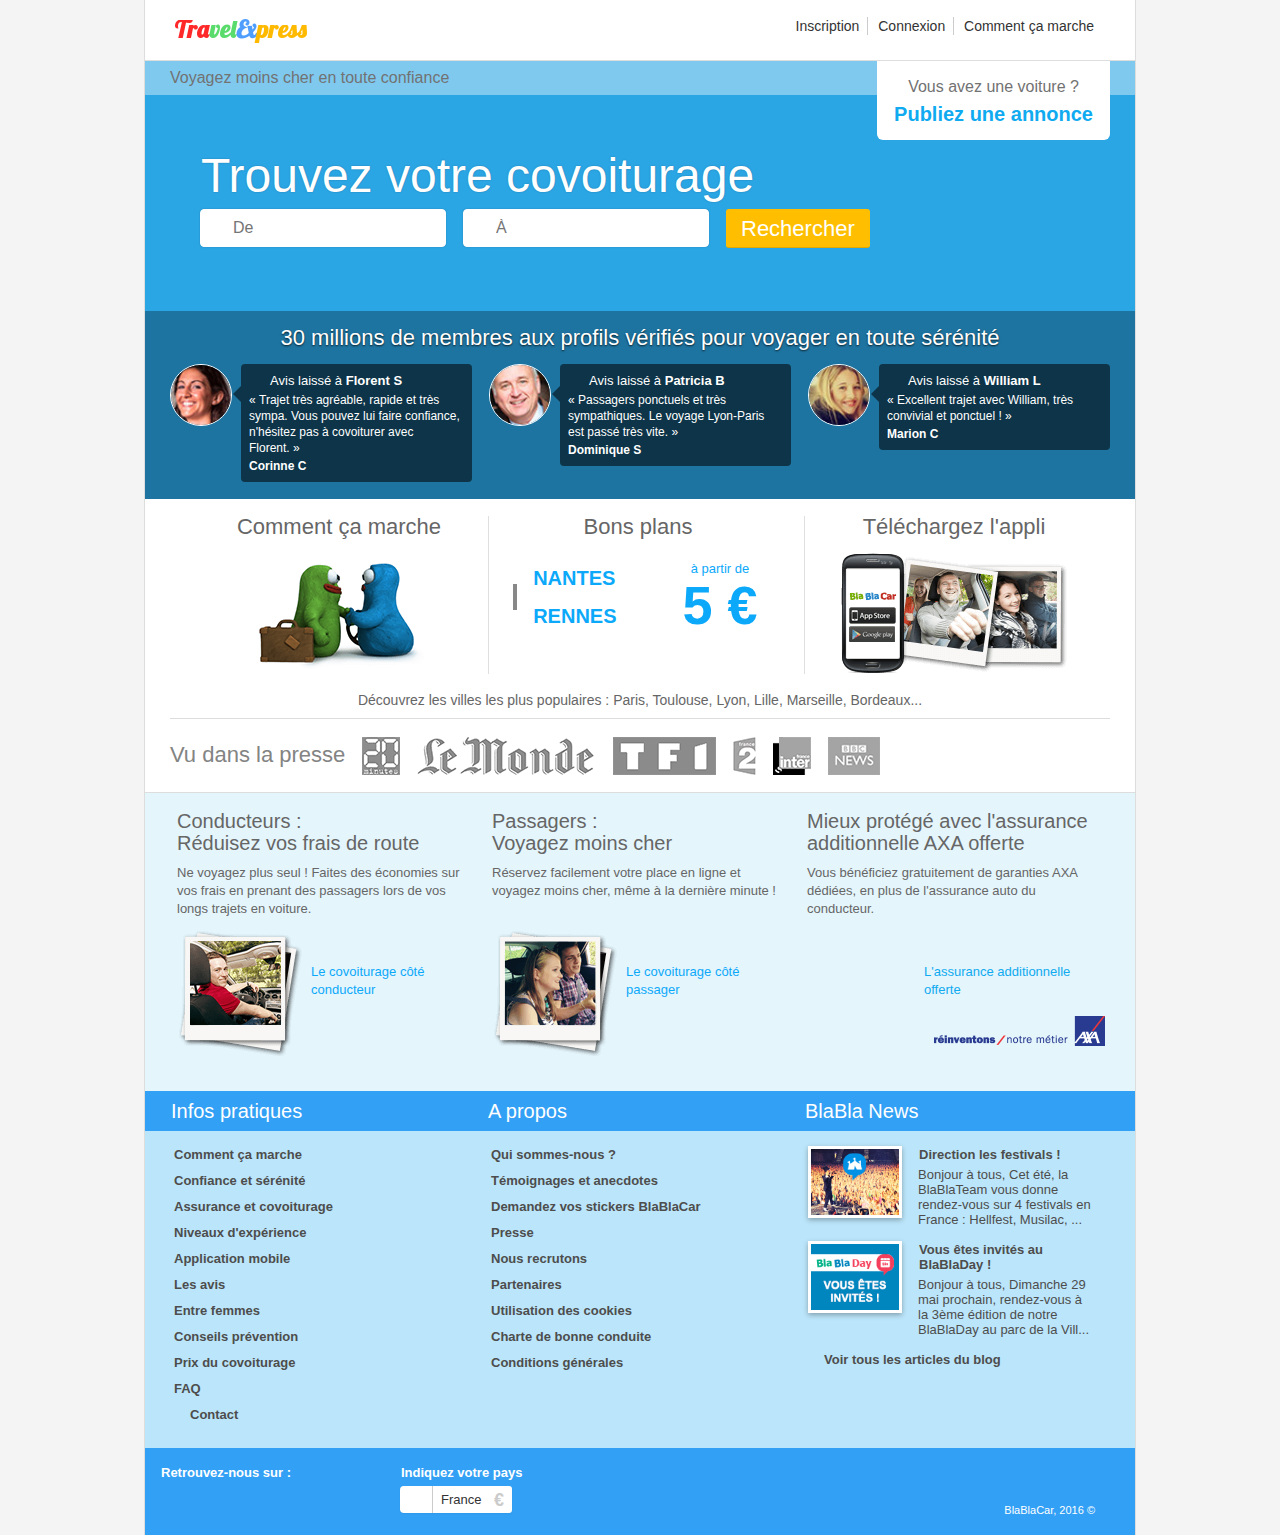
==== commit 626abcc4: "profile can be updated and reservation can be done" ====
--- a/web/index.html
+++ b/web/index.html
@@ -76,7 +76,7 @@
         	<header class="site-header" role="banner" data-error="Une erreur est survenue. Réessayez plus tard.">
 
         		<div class="container clearfix">
-        			<a href="https://www.blablacar.fr/" class="logo js-optInExcluded">
+        			<a href="/" class="logo js-optInExcluded">
         				<img src="res/blablacar-logo-290x48.png" alt="BlaBlaCar" height="24" width="145">
         			</a>
 
@@ -88,7 +88,7 @@
         					<li class="site-menu-user">
         						<ul class="unstyled no-margin">
         							<li>
-        								<a href="https://www.blablacar.fr/inscription">Inscription</a>
+        								<a href="signup">Inscription</a>
         							</li>
         							<li>
         							<a href="signin" class="login-link login-toggle" aria-haspopup="true" aria-expanded="false" role="button">Connexion</a>
@@ -142,7 +142,7 @@
 
         										<div class="signin">
         											<strong class="display-block">Pas encore membre ?</strong>
-        											<a class="blue" href="https://www.blablacar.fr/inscription">
+        											<a class="blue" href="signin">
         												Inscrivez-vous gratuitement
         											</a>
         										</div>
